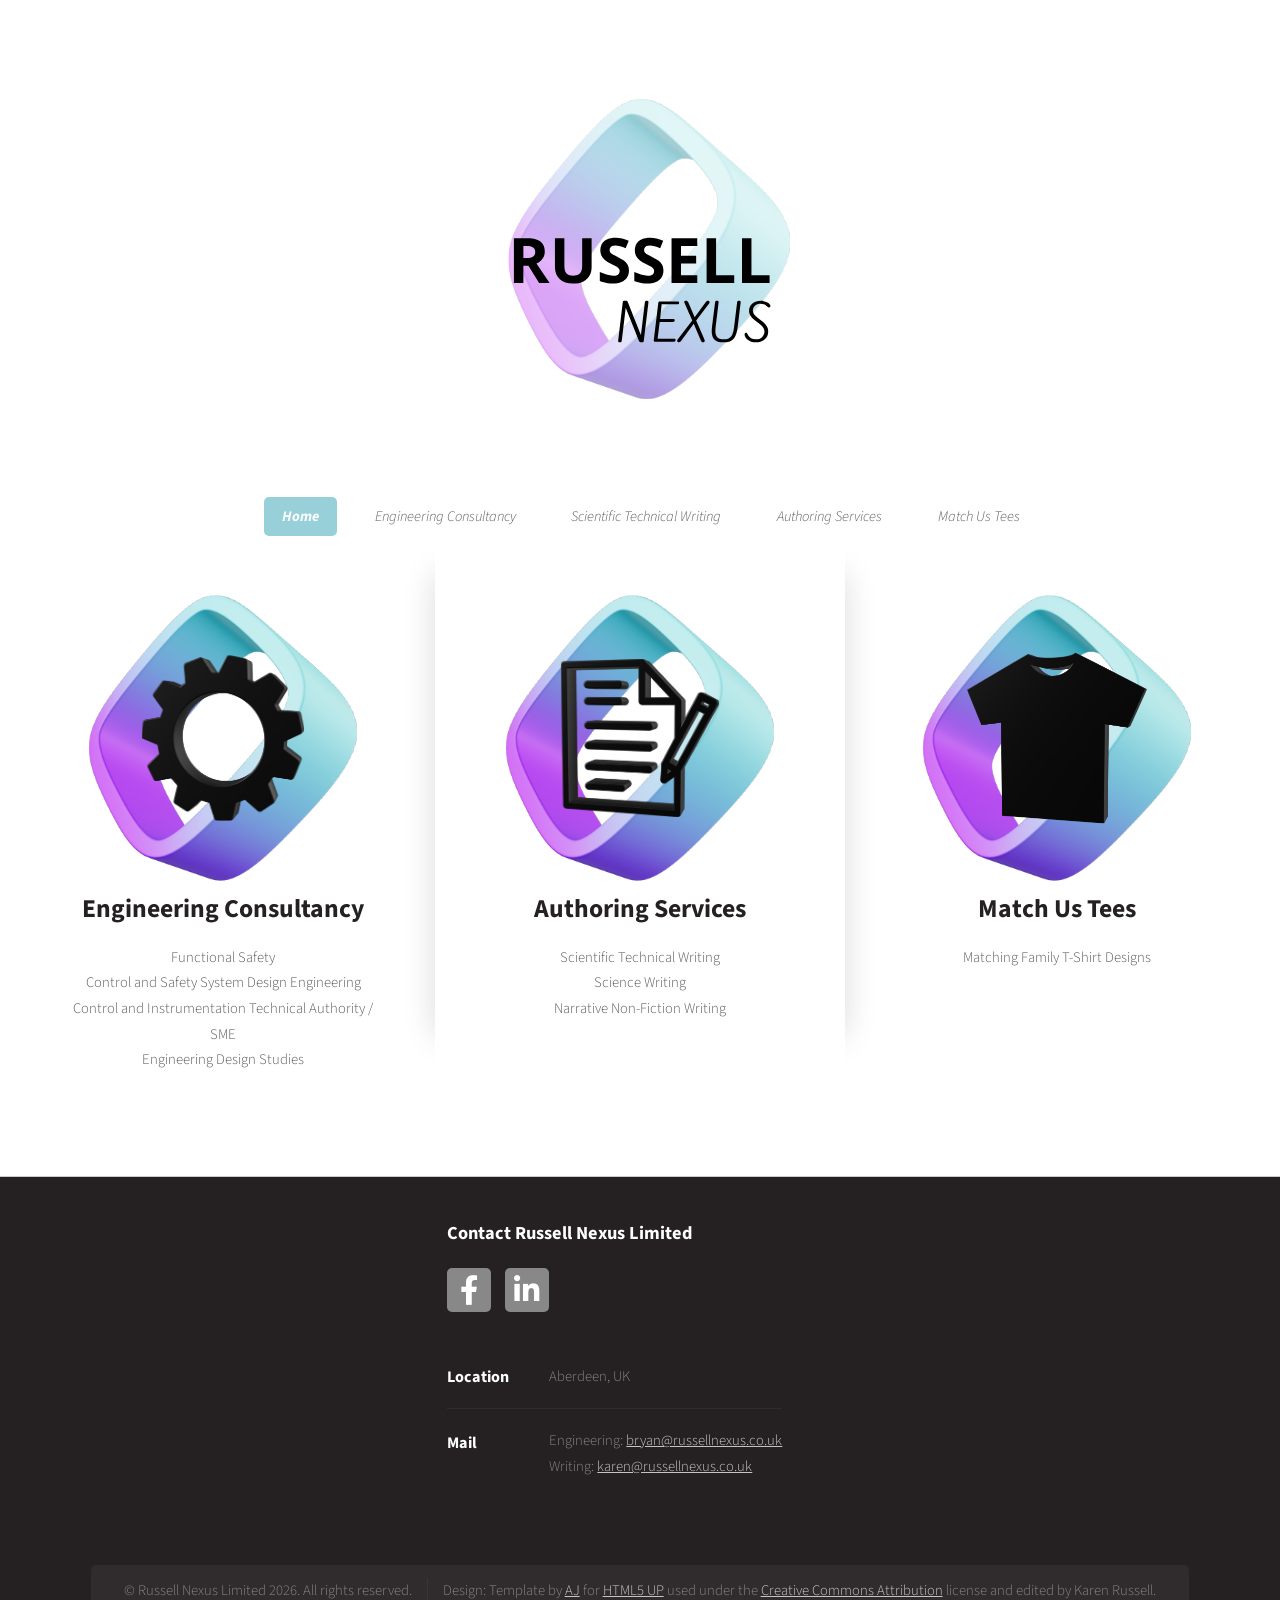
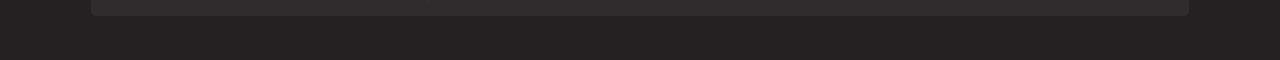
==== index.html @ fffdeadf "10:30am 27th Aug" ====
<!DOCTYPE HTML>
<!--
	Dopetrope by HTML5 UP
	html5up.net | @ajlkn
	Free for personal and commercial use under the CCA 3.0 license (html5up.net/license)
-->
<html>
	<head>
		<title>RUSSELL NEXUS</title>
		<link rel="icon" type="image/svg" href="/images/RussellNexusLogo-SVG.svg">
		<meta charset="utf-8" />
		<meta name="viewport" content="width=device-width, initial-scale=1, user-scalable=no" />
		<link rel="stylesheet" href="assets/css/main.css" />
	</head>
	<body class="homepage is-preload">
		<div id="page-wrapper">

			<!-- Header -->
				<section id="header">

					<!-- Logo -->
						
						<a href="index.html">
							<img src="images/RussellNexusLogo-SVG.svg" alt="Russell Nexus Limited Logo (a 3d square loop that is purple and pink on one edge and blends into green blue on the opposing edge. The company name is overlayed written in black)" width="400" height="400" style="max-width: 100%; height: auto;">
						</a>
					<!-- Nav -->
						<nav id="nav">
							<ul>
								<li class="current"><a href="index.html">Home</a></li>
								<!-- <li>
									<a href="#">Dropdown</a>
									<ul>
										<li><a href="#"></a></li>
										<li><a href="#"></a></li>
										<li><a href="#"></a></li>
										<li>
											<a href="#">Phasellus consequat</a>
											<ul>
												<li><a href="#">Magna phasellus</a></li>
												<li><a href="#">Etiam dolore nisl</a></li>
												<li><a href="#">Veroeros feugiat</a></li>
												<li><a href="#">Nisl sed aliquam</a></li>
												<li><a href="#">Dolore adipiscing</a></li>
											</ul>
										</li>
										<li><a href="#">Veroeros feugiat</a></li>
									</ul>
								</li> -->
								<li><a href="engineering.html">Engineering Consultancy</a></li>
								<li><a href="techwriting.html">Scientific Technical Writing</a></li>
								<li><a href="authoring.html">Authoring Services</a></li>
								<li><a href="matchustees.html">Match Us Tees</a></li>
							</ul>
						</nav>

					<!-- Banner 
						<section id="banner">
							<header>
								<h2>Howdy. This is Dopetrope.</h2>
								<p>A responsive template by HTML5 UP</p>
							</header>
						</section> -->

					<!-- Intro -->
						<section id="intro" class="container">
							<div class="row">
								<div class="col-4 col-12-medium">
									<section class="first">
										<a><img href="engineering.html" src="images/eng.svg" width="300" height="300" style="max-width: 100%; height: auto;"></a>
										<header>
											<h2>Engineering Consultancy</h2>
										</header>
										<p>Functional Safety<br>
											Control and Safety System Design Engineering<br>
											Control and Instrumentation Technical Authority / SME<br>
											Engineering Design Studies
										</p>
									</section>
								</div>
								<div class="col-4 col-12-medium">
									<section class="middle">
										<a><img href="authoring.html" src="images/auth.svg" width="300" height="300" style="max-width: 100%; height: auto;"></a>
										<header>
											<h2>Authoring Services</h2>
										</header>
										<p>Scientific Technical Writing<br>
											Science Writing<br>
											Narrative Non-Fiction Writing
										</p>
									</section>
								</div>
								<div class="col-4 col-12-medium">
									<section class="last">
										<a><img href="matchustees.html" src="images/tee.svg" width="300" height="300" style="max-width: 100%; height: auto;"></a>
										<header>
											<h2>Match Us Tees</h2>
										</header>
										<p>Matching Family T-Shirt Designs</p>
									</section>
								</div>
							</div>
						<!--	<footer>
								<ul class="actions">
									<li><a href="#" class="button large">Get Started</a></li>
									<li><a href="#" class="button alt large">Learn More</a></li>
								</ul>
							</footer>
						-->
						</section>

				</section>

			<!-- Main -->
			<!--	<section id="main">
					<div class="container">
						<div class="row">
							<div class="col-12">
							-->

								<!-- Portfolio -->
								<!--	<section>
										<header class="major">
											<h2>My Portfolio</h2>
										</header>
										<div class="row">
											<div class="col-4 col-6-medium col-12-small">
												<section class="box">
													<a href="#" class="image featured"><img src="images/pic02.jpg" alt="" /></a>
													<header>
														<h3>Ipsum feugiat et dolor</h3>
													</header>
													<p>Lorem ipsum dolor sit amet sit veroeros sed amet blandit consequat veroeros lorem blandit adipiscing et feugiat phasellus tempus dolore ipsum lorem dolore.</p>
													<footer>
														<ul class="actions">
															<li><a href="#" class="button alt">Find out more</a></li>
														</ul>
													</footer>
												</section>
											</div>
											<div class="col-4 col-6-medium col-12-small">
												<section class="box">
													<a href="#" class="image featured"><img src="images/pic03.jpg" alt="" /></a>
													<header>
														<h3>Sed etiam lorem nulla</h3>
													</header>
													<p>Lorem ipsum dolor sit amet sit veroeros sed amet blandit consequat veroeros lorem blandit adipiscing et feugiat phasellus tempus dolore ipsum lorem dolore.</p>
													<footer>
														<ul class="actions">
															<li><a href="#" class="button alt">Find out more</a></li>
														</ul>
													</footer>
												</section>
											</div>
											<div class="col-4 col-6-medium col-12-small">
												<section class="box">
													<a href="#" class="image featured"><img src="images/pic04.jpg" alt="" /></a>
													<header>
														<h3>Consequat et tempus</h3>
													</header>
													<p>Lorem ipsum dolor sit amet sit veroeros sed amet blandit consequat veroeros lorem blandit adipiscing et feugiat phasellus tempus dolore ipsum lorem dolore.</p>
													<footer>
														<ul class="actions">
															<li><a href="#" class="button alt">Find out more</a></li>
														</ul>
													</footer>
												</section>
											</div>
											<div class="col-4 col-6-medium col-12-small">
												<section class="box">
													<a href="#" class="image featured"><img src="images/pic05.jpg" alt="" /></a>
													<header>
														<h3>Blandit sed adipiscing</h3>
													</header>
													<p>Lorem ipsum dolor sit amet sit veroeros sed amet blandit consequat veroeros lorem blandit adipiscing et feugiat phasellus tempus dolore ipsum lorem dolore.</p>
													<footer>
														<ul class="actions">
															<li><a href="#" class="button alt">Find out more</a></li>
														</ul>
													</footer>
												</section>
											</div>
											<div class="col-4 col-6-medium col-12-small">
												<section class="box">
													<a href="#" class="image featured"><img src="images/pic06.jpg" alt="" /></a>
													<header>
														<h3>Etiam nisl consequat</h3>
													</header>
													<p>Lorem ipsum dolor sit amet sit veroeros sed amet blandit consequat veroeros lorem blandit adipiscing et feugiat phasellus tempus dolore ipsum lorem dolore.</p>
													<footer>
														<ul class="actions">
															<li><a href="#" class="button alt">Find out more</a></li>
														</ul>
													</footer>
												</section>
											</div>
											<div class="col-4 col-6-medium col-12-small">
												<section class="box">
													<a href="#" class="image featured"><img src="images/pic07.jpg" alt="" /></a>
													<header>
														<h3>Dolore nisl feugiat</h3>
													</header>
													<p>Lorem ipsum dolor sit amet sit veroeros sed amet blandit consequat veroeros lorem blandit adipiscing et feugiat phasellus tempus dolore ipsum lorem dolore.</p>
													<footer>
														<ul class="actions">
															<li><a href="#" class="button alt">Find out more</a></li>
														</ul>
													</footer>
												</section>
											</div>
										</div>
									</section>

							</div>
							<div class="col-12">
							-->

								<!-- Blog -->
								<!--	<section>
										<header class="major">
											<h2>The Blog</h2>
										</header>
										<div class="row">
											<div class="col-6 col-12-small">
												<section class="box">
													<a href="#" class="image featured"><img src="images/pic08.jpg" alt="" /></a>
													<header>
														<h3>Magna tempus consequat</h3>
														<p>Posted 45 minutes ago</p>
													</header>
													<p>Lorem ipsum dolor sit amet sit veroeros sed et blandit consequat sed veroeros lorem et blandit adipiscing feugiat phasellus tempus hendrerit, tortor vitae mattis tempor, sapien sem feugiat sapien, id suscipit magna felis nec elit. Class aptent taciti sociosqu ad litora torquent per conubia nostra, per inceptos lorem ipsum dolor sit amet.</p>
													<footer>
														<ul class="actions">
															<li><a href="#" class="button icon solid fa-file-alt">Continue Reading</a></li>
															<li><a href="#" class="button alt icon solid fa-comment">33 comments</a></li>
														</ul>
													</footer>
												</section>
											</div>
											<div class="col-6 col-12-small">
												<section class="box">
													<a href="#" class="image featured"><img src="images/pic09.jpg" alt="" /></a>
													<header>
														<h3>Aptent veroeros aliquam</h3>
														<p>Posted 45 minutes ago</p>
													</header>
													<p>Lorem ipsum dolor sit amet sit veroeros sed et blandit consequat sed veroeros lorem et blandit adipiscing feugiat phasellus tempus hendrerit, tortor vitae mattis tempor, sapien sem feugiat sapien, id suscipit magna felis nec elit. Class aptent taciti sociosqu ad litora torquent per conubia nostra, per inceptos lorem ipsum dolor sit amet.</p>
													<footer>
														<ul class="actions">
															<li><a href="#" class="button icon solid fa-file-alt">Continue Reading</a></li>
															<li><a href="#" class="button alt icon solid fa-comment">33 comments</a></li>
														</ul>
													</footer>
												</section>
											</div>
										</div>
									</section>

							</div>
						</div>
					</div>
				</section>
			-->
			<!-- Footer -->
				<section id="footer">
					<div class="container">
						<div class="row">

							<div class="col-4 col-12-medium">
								<section>
								<!--	<header>
										<h2>What's this all about?</h2>
									</header>
									<a href="#" class="image featured"><img src="images/pic10.jpg" alt="" /></a>
									<p>
										This is <strong>Dopetrope</strong> a free, fully responsive HTML5 site template by
										<a href="http://twitter.com/ajlkn">AJ</a> for <a href="http://html5up.net/">HTML5 UP</a> It's released for free under
										the <a href="http://html5up.net/license/">Creative Commons Attribution</a> license so feel free to use it for any personal or commercial project &ndash; just don't forget to credit us!
									</p>
									<footer>
										<ul class="actions">
											<li><a href="#" class="button">Find out more</a></li>
										</ul>
									</footer>
								</section>
							</div>
							<div class="col-4 col-6-medium col-12-small">
								<section>
									<header>
										<h2>Tempus consequat</h2>
									</header>
									<ul class="divided">
										<li><a href="#">Lorem ipsum dolor sit amet sit veroeros</a></li>
										<li><a href="#">Sed et blandit consequat sed tlorem blandit</a></li>
										<li><a href="#">Adipiscing feugiat phasellus sed tempus</a></li>
										<li><a href="#">Hendrerit tortor vitae mattis tempor sapien</a></li>
										<li><a href="#">Sem feugiat sapien id suscipit magna felis nec</a></li>
										<li><a href="#">Elit class aptent taciti sociosqu ad litora</a></li>
									</ul>
								</section>
							</div>
							<div class="col-4 col-6-medium col-12-small">
								<section>
									<header>
										<h2>Ipsum et phasellus</h2>
									</header>
									<ul class="divided">
										<li><a href="#">Lorem ipsum dolor sit amet sit veroeros</a></li>
										<li><a href="#">Sed et blandit consequat sed tlorem blandit</a></li>
										<li><a href="#">Adipiscing feugiat phasellus sed tempus</a></li>
										<li><a href="#">Hendrerit tortor vitae mattis tempor sapien</a></li>
										<li><a href="#">Sem feugiat sapien id suscipit magna felis nec</a></li>
										<li><a href="#">Elit class aptent taciti sociosqu ad litora</a></li>
									</ul>
								</section>
							-->
							</div>
							
								<section>
									<header>
										<h2>Contact Russell Nexus Limited</h2>
									</header>
									<ul class="social">
										<li><a class="icon brands fa-facebook-f" href="#"><span class="label">Facebook</span></a></li>
										<li><a class="icon brands fa-linkedin-in" href="#"><span class="label">LinkedIn</span></a></li>
									</ul>
									<ul class="contact">
										<li>
											<h3>Location</h3>
											<p>Aberdeen, UK
											</p>
										</li>
										<li>
											<h3>Mail</h3>
											<p>Engineering: <a href="mailto:bryan@russellnexus.co.uk?subject=Enquiry">bryan@russellnexus.co.uk</a></p>
											<p>Writing: <a href="mailto:karen@russellnexus.co.uk?subject=Enquiry">karen@russellnexus.co.uk</a></p>
										</li>
									<!--	<li>
											<h3>Phone</h3>
											<p></p>
										</li>
									-->
									</ul>
								</section>
							
							<div class="col-12">

								<!-- Copyright -->
									<div id="copyright">
										<ul class="links">
											<li>&copy; Russell Nexus Limited 2026. All rights reserved.</li><li>Design: Template by
												<a href="http://twitter.com/ajlkn">AJ</a> for <a href="http://html5up.net/">HTML5 UP</a> used under
												the <a href="http://html5up.net/license/">Creative Commons Attribution</a> license and edited by Karen Russell.</a></li>
										</ul>
									</div>

							</div>
						</div>
					</div>
				</section>

		</div>

		<!-- Scripts -->
			<script src="assets/js/jquery.min.js"></script>
			<script src="assets/js/jquery.dropotron.min.js"></script>
			<script src="assets/js/browser.min.js"></script>
			<script src="assets/js/breakpoints.min.js"></script>
			<script src="assets/js/util.js"></script>
			<script src="assets/js/main.js"></script>

	</body>
</html>
---- assets/css/main.css ----
@import url("fontawesome-all.min.css");
@import url("https://fonts.googleapis.com/css?family=Source+Sans+Pro:300,400,700,900,300italic");

/*
	Dopetrope by HTML5 UP
	html5up.net | @ajlkn
	Free for personal and commercial use under the CCA 3.0 license (html5up.net/license)
*/

html, body, div, span, applet, object,
iframe, h1, h2, h3, h4, h5, h6, p, blockquote,
pre, a, abbr, acronym, address, big, cite,
code, del, dfn, em, img, ins, kbd, q, s, samp,
small, strike, strong, sub, sup, tt, var, b,
u, i, center, dl, dt, dd, ol, ul, li, fieldset,
form, label, legend, table, caption, tbody,
tfoot, thead, tr, th, td, article, aside,
canvas, details, embed, figure, figcaption,
footer, header, hgroup, menu, nav, output, ruby,
section, summary, time, mark, audio, video {
	margin: 0;
	padding: 0;
	border: 0;
	font-size: 100%;
	font: inherit;
	vertical-align: baseline;}

article, aside, details, figcaption, figure,
footer, header, hgroup, menu, nav, section {
	display: block;}

body {
	line-height: 1;
}

ol, ul {
	list-style: none;
}

blockquote, q {
	quotes: none;
}

	blockquote:before, blockquote:after, q:before, q:after {
		content: '';
		content: none;
	}

table {
	border-collapse: collapse;
	border-spacing: 0;
}

body {
	-webkit-text-size-adjust: none;
}

mark {
	background-color: transparent;
	color: inherit;
}

input::-moz-focus-inner {
	border: 0;
	padding: 0;
}

input, select, textarea {
	-moz-appearance: none;
	-webkit-appearance: none;
	-ms-appearance: none;
	appearance: none;
}

/* Basic */

	html {
		box-sizing: border-box;
	}

	*, *:before, *:after {
		box-sizing: inherit;
	}

	body {
		background: #252122;
		background-image: url("images/bg02.png");
	}

		body.is-preload *, body.is-preload *:before, body.is-preload *:after {
			-moz-animation: none !important;
			-webkit-animation: none !important;
			-ms-animation: none !important;
			animation: none !important;
			-moz-transition: none !important;
			-webkit-transition: none !important;
			-ms-transition: none !important;
			transition: none !important;
		}

	body, input, textarea, select {
		font-family: 'Source Sans Pro';
		font-weight: 300;
		color: #5d5d5d;
		font-size: 14pt;
		line-height: 1.75em;
	}

	strong, b {
		color: #252122;
		font-weight: 400;
	}

	i, em {
		font-style: italic;
	}

	sub {
		position: relative;
		top: 0.5em;
		font-size: 0.8em;
	}

	sup {
		position: relative;
		top: -0.5em;
		font-size: 0.8em;
	}

	blockquote {
		border-left: solid 0.75em #dddddd;
		padding: 1em 0 1em 1.5em;
		font-style: italic;
	}

	h1, h2, h3, h4, h5, h6 {
		color: #252122;
		font-weight: 700;
	}

	h1 a, h2 a, h3 a, h4 a, h5 a, h6 a {
		color: inherit;
		text-decoration: none;
	}

	h2 {
		font-size: 1.5em;
	}

	h3 {
		font-size: 1.35em;
	}

	a {
		color: #d52349;
		text-decoration: underline;
	}

		a:hover {
			text-decoration: none;
		}

	br.clear {
		clear: both;
	}

	hr {
		border: 0;
		border-top: solid 1px #dddddd;
		height: 1px;
		margin: 2em 0 2em 0;
	}

	p, ul, ol, dl, table {
		margin-bottom: 2em;
	}

/* Container */

	.container {
		margin: 0 auto;
		max-width: 100%;
		width: 70em;
	}

		@media screen and (max-width: 1680px) {

			.container {
				width: 70em;
			}

		}

		@media screen and (max-width: 1280px) {

			.container {
				width: calc(100% - 60px);
			}

		}

		@media screen and (max-width: 980px) {

			.container {
				width: calc(100% - 80px);
			}

		}

		@media screen and (max-width: 736px) {

			.container {
				width: calc(100% - 40px);
			}

		}

/* Row */

	.row {
		display: flex;
		flex-wrap: wrap;
		box-sizing: border-box;
		align-items: stretch;
	}

		.row > * {
			box-sizing: border-box;
		}

		.row.gtr-uniform > * > :last-child {
			margin-bottom: 0;
		}

		.row.aln-left {
			justify-content: flex-start;
		}

		.row.aln-center {
			justify-content: center;
		}

		.row.aln-right {
			justify-content: flex-end;
		}

		.row.aln-top {
			align-items: flex-start;
		}

		.row.aln-middle {
			align-items: center;
		}

		.row.aln-bottom {
			align-items: flex-end;
		}

		.row > .imp {
			order: -1;
		}

		.row > .col-1 {
			width: 8.33333%;
		}

		.row > .off-1 {
			margin-left: 8.33333%;
		}

		.row > .col-2 {
			width: 16.66667%;
		}

		.row > .off-2 {
			margin-left: 16.66667%;
		}

		.row > .col-3 {
			width: 25%;
		}

		.row > .off-3 {
			margin-left: 25%;
		}

		.row > .col-4 {
			width: 33.33333%;
		}

		.row > .off-4 {
			margin-left: 33.33333%;
		}

		.row > .col-5 {
			width: 41.66667%;
		}

		.row > .off-5 {
			margin-left: 41.66667%;
		}

		.row > .col-6 {
			width: 50%;
		}

		.row > .off-6 {
			margin-left: 50%;
		}

		.row > .col-7 {
			width: 58.33333%;
		}

		.row > .off-7 {
			margin-left: 58.33333%;
		}

		.row > .col-8 {
			width: 66.66667%;
		}

		.row > .off-8 {
			margin-left: 66.66667%;
		}

		.row > .col-9 {
			width: 75%;
		}

		.row > .off-9 {
			margin-left: 75%;
		}

		.row > .col-10 {
			width: 83.33333%;
		}

		.row > .off-10 {
			margin-left: 83.33333%;
		}

		.row > .col-11 {
			width: 91.66667%;
		}

		.row > .off-11 {
			margin-left: 91.66667%;
		}

		.row > .col-12 {
			width: 100%;
		}

		.row > .off-12 {
			margin-left: 100%;
		}

		.row.gtr-0 {
			margin-top: 0px;
			margin-left: 0px;
		}

			.row.gtr-0 > * {
				padding: 0px 0 0 0px;
			}

			.row.gtr-0.gtr-uniform {
				margin-top: 0px;
			}

				.row.gtr-0.gtr-uniform > * {
					padding-top: 0px;
				}

		.row.gtr-25 {
			margin-top: -12.5px;
			margin-left: -12.5px;
		}

			.row.gtr-25 > * {
				padding: 12.5px 0 0 12.5px;
			}

			.row.gtr-25.gtr-uniform {
				margin-top: -12.5px;
			}

				.row.gtr-25.gtr-uniform > * {
					padding-top: 12.5px;
				}

		.row.gtr-50 {
			margin-top: -25px;
			margin-left: -25px;
		}

			.row.gtr-50 > * {
				padding: 25px 0 0 25px;
			}

			.row.gtr-50.gtr-uniform {
				margin-top: -25px;
			}

				.row.gtr-50.gtr-uniform > * {
					padding-top: 25px;
				}

		.row {
			margin-top: -50px;
			margin-left: -50px;
		}

			.row > * {
				padding: 50px 0 0 50px;
			}

			.row.gtr-uniform {
				margin-top: -50px;
			}

				.row.gtr-uniform > * {
					padding-top: 50px;
				}

		.row.gtr-150 {
			margin-top: -75px;
			margin-left: -75px;
		}

			.row.gtr-150 > * {
				padding: 75px 0 0 75px;
			}

			.row.gtr-150.gtr-uniform {
				margin-top: -75px;
			}

				.row.gtr-150.gtr-uniform > * {
					padding-top: 75px;
				}

		.row.gtr-200 {
			margin-top: -100px;
			margin-left: -100px;
		}

			.row.gtr-200 > * {
				padding: 100px 0 0 100px;
			}

			.row.gtr-200.gtr-uniform {
				margin-top: -100px;
			}

				.row.gtr-200.gtr-uniform > * {
					padding-top: 100px;
				}

		@media screen and (max-width: 1680px) {

			.row {
				display: flex;
				flex-wrap: wrap;
				box-sizing: border-box;
				align-items: stretch;
			}

				.row > * {
					box-sizing: border-box;
				}

				.row.gtr-uniform > * > :last-child {
					margin-bottom: 0;
				}

				.row.aln-left {
					justify-content: flex-start;
				}

				.row.aln-center {
					justify-content: center;
				}

				.row.aln-right {
					justify-content: flex-end;
				}

				.row.aln-top {
					align-items: flex-start;
				}

				.row.aln-middle {
					align-items: center;
				}

				.row.aln-bottom {
					align-items: flex-end;
				}

				.row > .imp-xlarge {
					order: -1;
				}

				.row > .col-1-xlarge {
					width: 8.33333%;
				}

				.row > .off-1-xlarge {
					margin-left: 8.33333%;
				}

				.row > .col-2-xlarge {
					width: 16.66667%;
				}

				.row > .off-2-xlarge {
					margin-left: 16.66667%;
				}

				.row > .col-3-xlarge {
					width: 25%;
				}

				.row > .off-3-xlarge {
					margin-left: 25%;
				}

				.row > .col-4-xlarge {
					width: 33.33333%;
				}

				.row > .off-4-xlarge {
					margin-left: 33.33333%;
				}

				.row > .col-5-xlarge {
					width: 41.66667%;
				}

				.row > .off-5-xlarge {
					margin-left: 41.66667%;
				}

				.row > .col-6-xlarge {
					width: 50%;
				}

				.row > .off-6-xlarge {
					margin-left: 50%;
				}

				.row > .col-7-xlarge {
					width: 58.33333%;
				}

				.row > .off-7-xlarge {
					margin-left: 58.33333%;
				}

				.row > .col-8-xlarge {
					width: 66.66667%;
				}

				.row > .off-8-xlarge {
					margin-left: 66.66667%;
				}

				.row > .col-9-xlarge {
					width: 75%;
				}

				.row > .off-9-xlarge {
					margin-left: 75%;
				}

				.row > .col-10-xlarge {
					width: 83.33333%;
				}

				.row > .off-10-xlarge {
					margin-left: 83.33333%;
				}

				.row > .col-11-xlarge {
					width: 91.66667%;
				}

				.row > .off-11-xlarge {
					margin-left: 91.66667%;
				}

				.row > .col-12-xlarge {
					width: 100%;
				}

				.row > .off-12-xlarge {
					margin-left: 100%;
				}

				.row.gtr-0 {
					margin-top: 0px;
					margin-left: 0px;
				}

					.row.gtr-0 > * {
						padding: 0px 0 0 0px;
					}

					.row.gtr-0.gtr-uniform {
						margin-top: 0px;
					}

						.row.gtr-0.gtr-uniform > * {
							padding-top: 0px;
						}

				.row.gtr-25 {
					margin-top: -12.5px;
					margin-left: -12.5px;
				}

					.row.gtr-25 > * {
						padding: 12.5px 0 0 12.5px;
					}

					.row.gtr-25.gtr-uniform {
						margin-top: -12.5px;
					}

						.row.gtr-25.gtr-uniform > * {
							padding-top: 12.5px;
						}

				.row.gtr-50 {
					margin-top: -25px;
					margin-left: -25px;
				}

					.row.gtr-50 > * {
						padding: 25px 0 0 25px;
					}

					.row.gtr-50.gtr-uniform {
						margin-top: -25px;
					}

						.row.gtr-50.gtr-uniform > * {
							padding-top: 25px;
						}

				.row {
					margin-top: -50px;
					margin-left: -50px;
				}

					.row > * {
						padding: 50px 0 0 50px;
					}

					.row.gtr-uniform {
						margin-top: -50px;
					}

						.row.gtr-uniform > * {
							padding-top: 50px;
						}

				.row.gtr-150 {
					margin-top: -75px;
					margin-left: -75px;
				}

					.row.gtr-150 > * {
						padding: 75px 0 0 75px;
					}

					.row.gtr-150.gtr-uniform {
						margin-top: -75px;
					}

						.row.gtr-150.gtr-uniform > * {
							padding-top: 75px;
						}

				.row.gtr-200 {
					margin-top: -100px;
					margin-left: -100px;
				}

					.row.gtr-200 > * {
						padding: 100px 0 0 100px;
					}

					.row.gtr-200.gtr-uniform {
						margin-top: -100px;
					}

						.row.gtr-200.gtr-uniform > * {
							padding-top: 100px;
						}

		}

		@media screen and (max-width: 1280px) {

			.row {
				display: flex;
				flex-wrap: wrap;
				box-sizing: border-box;
				align-items: stretch;
			}

				.row > * {
					box-sizing: border-box;
				}

				.row.gtr-uniform > * > :last-child {
					margin-bottom: 0;
				}

				.row.aln-left {
					justify-content: flex-start;
				}

				.row.aln-center {
					justify-content: center;
				}

				.row.aln-right {
					justify-content: flex-end;
				}

				.row.aln-top {
					align-items: flex-start;
				}

				.row.aln-middle {
					align-items: center;
				}

				.row.aln-bottom {
					align-items: flex-end;
				}

				.row > .imp-large {
					order: -1;
				}

				.row > .col-1-large {
					width: 8.33333%;
				}

				.row > .off-1-large {
					margin-left: 8.33333%;
				}

				.row > .col-2-large {
					width: 16.66667%;
				}

				.row > .off-2-large {
					margin-left: 16.66667%;
				}

				.row > .col-3-large {
					width: 25%;
				}

				.row > .off-3-large {
					margin-left: 25%;
				}

				.row > .col-4-large {
					width: 33.33333%;
				}

				.row > .off-4-large {
					margin-left: 33.33333%;
				}

				.row > .col-5-large {
					width: 41.66667%;
				}

				.row > .off-5-large {
					margin-left: 41.66667%;
				}

				.row > .col-6-large {
					width: 50%;
				}

				.row > .off-6-large {
					margin-left: 50%;
				}

				.row > .col-7-large {
					width: 58.33333%;
				}

				.row > .off-7-large {
					margin-left: 58.33333%;
				}

				.row > .col-8-large {
					width: 66.66667%;
				}

				.row > .off-8-large {
					margin-left: 66.66667%;
				}

				.row > .col-9-large {
					width: 75%;
				}

				.row > .off-9-large {
					margin-left: 75%;
				}

				.row > .col-10-large {
					width: 83.33333%;
				}

				.row > .off-10-large {
					margin-left: 83.33333%;
				}

				.row > .col-11-large {
					width: 91.66667%;
				}

				.row > .off-11-large {
					margin-left: 91.66667%;
				}

				.row > .col-12-large {
					width: 100%;
				}

				.row > .off-12-large {
					margin-left: 100%;
				}

				.row.gtr-0 {
					margin-top: 0px;
					margin-left: 0px;
				}

					.row.gtr-0 > * {
						padding: 0px 0 0 0px;
					}

					.row.gtr-0.gtr-uniform {
						margin-top: 0px;
					}

						.row.gtr-0.gtr-uniform > * {
							padding-top: 0px;
						}

				.row.gtr-25 {
					margin-top: -7.5px;
					margin-left: -7.5px;
				}

					.row.gtr-25 > * {
						padding: 7.5px 0 0 7.5px;
					}

					.row.gtr-25.gtr-uniform {
						margin-top: -7.5px;
					}

						.row.gtr-25.gtr-uniform > * {
							padding-top: 7.5px;
						}

				.row.gtr-50 {
					margin-top: -15px;
					margin-left: -15px;
				}

					.row.gtr-50 > * {
						padding: 15px 0 0 15px;
					}

					.row.gtr-50.gtr-uniform {
						margin-top: -15px;
					}

						.row.gtr-50.gtr-uniform > * {
							padding-top: 15px;
						}

				.row {
					margin-top: -30px;
					margin-left: -30px;
				}

					.row > * {
						padding: 30px 0 0 30px;
					}

					.row.gtr-uniform {
						margin-top: -30px;
					}

						.row.gtr-uniform > * {
							padding-top: 30px;
						}

				.row.gtr-150 {
					margin-top: -45px;
					margin-left: -45px;
				}

					.row.gtr-150 > * {
						padding: 45px 0 0 45px;
					}

					.row.gtr-150.gtr-uniform {
						margin-top: -45px;
					}

						.row.gtr-150.gtr-uniform > * {
							padding-top: 45px;
						}

				.row.gtr-200 {
					margin-top: -60px;
					margin-left: -60px;
				}

					.row.gtr-200 > * {
						padding: 60px 0 0 60px;
					}

					.row.gtr-200.gtr-uniform {
						margin-top: -60px;
					}

						.row.gtr-200.gtr-uniform > * {
							padding-top: 60px;
						}

		}

		@media screen and (max-width: 980px) {

			.row {
				display: flex;
				flex-wrap: wrap;
				box-sizing: border-box;
				align-items: stretch;
			}

				.row > * {
					box-sizing: border-box;
				}

				.row.gtr-uniform > * > :last-child {
					margin-bottom: 0;
				}

				.row.aln-left {
					justify-content: flex-start;
				}

				.row.aln-center {
					justify-content: center;
				}

				.row.aln-right {
					justify-content: flex-end;
				}

				.row.aln-top {
					align-items: flex-start;
				}

				.row.aln-middle {
					align-items: center;
				}

				.row.aln-bottom {
					align-items: flex-end;
				}

				.row > .imp-medium {
					order: -1;
				}

				.row > .col-1-medium {
					width: 8.33333%;
				}

				.row > .off-1-medium {
					margin-left: 8.33333%;
				}

				.row > .col-2-medium {
					width: 16.66667%;
				}

				.row > .off-2-medium {
					margin-left: 16.66667%;
				}

				.row > .col-3-medium {
					width: 25%;
				}

				.row > .off-3-medium {
					margin-left: 25%;
				}

				.row > .col-4-medium {
					width: 33.33333%;
				}

				.row > .off-4-medium {
					margin-left: 33.33333%;
				}

				.row > .col-5-medium {
					width: 41.66667%;
				}

				.row > .off-5-medium {
					margin-left: 41.66667%;
				}

				.row > .col-6-medium {
					width: 50%;
				}

				.row > .off-6-medium {
					margin-left: 50%;
				}

				.row > .col-7-medium {
					width: 58.33333%;
				}

				.row > .off-7-medium {
					margin-left: 58.33333%;
				}

				.row > .col-8-medium {
					width: 66.66667%;
				}

				.row > .off-8-medium {
					margin-left: 66.66667%;
				}

				.row > .col-9-medium {
					width: 75%;
				}

				.row > .off-9-medium {
					margin-left: 75%;
				}

				.row > .col-10-medium {
					width: 83.33333%;
				}

				.row > .off-10-medium {
					margin-left: 83.33333%;
				}

				.row > .col-11-medium {
					width: 91.66667%;
				}

				.row > .off-11-medium {
					margin-left: 91.66667%;
				}

				.row > .col-12-medium {
					width: 100%;
				}

				.row > .off-12-medium {
					margin-left: 100%;
				}

				.row.gtr-0 {
					margin-top: 0px;
					margin-left: 0px;
				}

					.row.gtr-0 > * {
						padding: 0px 0 0 0px;
					}

					.row.gtr-0.gtr-uniform {
						margin-top: 0px;
					}

						.row.gtr-0.gtr-uniform > * {
							padding-top: 0px;
						}

				.row.gtr-25 {
					margin-top: -10px;
					margin-left: -10px;
				}

					.row.gtr-25 > * {
						padding: 10px 0 0 10px;
					}

					.row.gtr-25.gtr-uniform {
						margin-top: -10px;
					}

						.row.gtr-25.gtr-uniform > * {
							padding-top: 10px;
						}

				.row.gtr-50 {
					margin-top: -20px;
					margin-left: -20px;
				}

					.row.gtr-50 > * {
						padding: 20px 0 0 20px;
					}

					.row.gtr-50.gtr-uniform {
						margin-top: -20px;
					}

						.row.gtr-50.gtr-uniform > * {
							padding-top: 20px;
						}

				.row {
					margin-top: -40px;
					margin-left: -40px;
				}

					.row > * {
						padding: 40px 0 0 40px;
					}

					.row.gtr-uniform {
						margin-top: -40px;
					}

						.row.gtr-uniform > * {
							padding-top: 40px;
						}

				.row.gtr-150 {
					margin-top: -60px;
					margin-left: -60px;
				}

					.row.gtr-150 > * {
						padding: 60px 0 0 60px;
					}

					.row.gtr-150.gtr-uniform {
						margin-top: -60px;
					}

						.row.gtr-150.gtr-uniform > * {
							padding-top: 60px;
						}

				.row.gtr-200 {
					margin-top: -80px;
					margin-left: -80px;
				}

					.row.gtr-200 > * {
						padding: 80px 0 0 80px;
					}

					.row.gtr-200.gtr-uniform {
						margin-top: -80px;
					}

						.row.gtr-200.gtr-uniform > * {
							padding-top: 80px;
						}

		}

		@media screen and (max-width: 736px) {

			.row {
				display: flex;
				flex-wrap: wrap;
				box-sizing: border-box;
				align-items: stretch;
			}

				.row > * {
					box-sizing: border-box;
				}

				.row.gtr-uniform > * > :last-child {
					margin-bottom: 0;
				}

				.row.aln-left {
					justify-content: flex-start;
				}

				.row.aln-center {
					justify-content: center;
				}

				.row.aln-right {
					justify-content: flex-end;
				}

				.row.aln-top {
					align-items: flex-start;
				}

				.row.aln-middle {
					align-items: center;
				}

				.row.aln-bottom {
					align-items: flex-end;
				}

				.row > .imp-small {
					order: -1;
				}

				.row > .col-1-small {
					width: 8.33333%;
				}

				.row > .off-1-small {
					margin-left: 8.33333%;
				}

				.row > .col-2-small {
					width: 16.66667%;
				}

				.row > .off-2-small {
					margin-left: 16.66667%;
				}

				.row > .col-3-small {
					width: 25%;
				}

				.row > .off-3-small {
					margin-left: 25%;
				}

				.row > .col-4-small {
					width: 33.33333%;
				}

				.row > .off-4-small {
					margin-left: 33.33333%;
				}

				.row > .col-5-small {
					width: 41.66667%;
				}

				.row > .off-5-small {
					margin-left: 41.66667%;
				}

				.row > .col-6-small {
					width: 50%;
				}

				.row > .off-6-small {
					margin-left: 50%;
				}

				.row > .col-7-small {
					width: 58.33333%;
				}

				.row > .off-7-small {
					margin-left: 58.33333%;
				}

				.row > .col-8-small {
					width: 66.66667%;
				}

				.row > .off-8-small {
					margin-left: 66.66667%;
				}

				.row > .col-9-small {
					width: 75%;
				}

				.row > .off-9-small {
					margin-left: 75%;
				}

				.row > .col-10-small {
					width: 83.33333%;
				}

				.row > .off-10-small {
					margin-left: 83.33333%;
				}

				.row > .col-11-small {
					width: 91.66667%;
				}

				.row > .off-11-small {
					margin-left: 91.66667%;
				}

				.row > .col-12-small {
					width: 100%;
				}

				.row > .off-12-small {
					margin-left: 100%;
				}

				.row.gtr-0 {
					margin-top: 0px;
					margin-left: 0px;
				}

					.row.gtr-0 > * {
						padding: 0px 0 0 0px;
					}

					.row.gtr-0.gtr-uniform {
						margin-top: 0px;
					}

						.row.gtr-0.gtr-uniform > * {
							padding-top: 0px;
						}

				.row.gtr-25 {
					margin-top: -5px;
					margin-left: -5px;
				}

					.row.gtr-25 > * {
						padding: 5px 0 0 5px;
					}

					.row.gtr-25.gtr-uniform {
						margin-top: -5px;
					}

						.row.gtr-25.gtr-uniform > * {
							padding-top: 5px;
						}

				.row.gtr-50 {
					margin-top: -10px;
					margin-left: -10px;
				}

					.row.gtr-50 > * {
						padding: 10px 0 0 10px;
					}

					.row.gtr-50.gtr-uniform {
						margin-top: -10px;
					}

						.row.gtr-50.gtr-uniform > * {
							padding-top: 10px;
						}

				.row {
					margin-top: -20px;
					margin-left: -20px;
				}

					.row > * {
						padding: 20px 0 0 20px;
					}

					.row.gtr-uniform {
						margin-top: -20px;
					}

						.row.gtr-uniform > * {
							padding-top: 20px;
						}

				.row.gtr-150 {
					margin-top: -30px;
					margin-left: -30px;
				}

					.row.gtr-150 > * {
						padding: 30px 0 0 30px;
					}

					.row.gtr-150.gtr-uniform {
						margin-top: -30px;
					}

						.row.gtr-150.gtr-uniform > * {
							padding-top: 30px;
						}

				.row.gtr-200 {
					margin-top: -40px;
					margin-left: -40px;
				}

					.row.gtr-200 > * {
						padding: 40px 0 0 40px;
					}

					.row.gtr-200.gtr-uniform {
						margin-top: -40px;
					}

						.row.gtr-200.gtr-uniform > * {
							padding-top: 40px;
						}

		}

/* Form */

	form label {
		display: block;
		color: #252122;
		font-weight: 400;
		margin: 0 0 0.5em 0;
	}

	form input[type=text],
	form input[type=email],
	form input[type=password],
	form select,
	form textarea {
		-webkit-appearance: none;
		display: block;
		border: 0;
		padding: 0.75em 1em;
		font-size: 1em;
		border-radius: 5px;
		border: solid 1px #dddddd;
		background: #fff;
		width: 100%;
	}

		form input[type=text]:focus,
		form input[type=email]:focus,
		form input[type=password]:focus,
		form select:focus,
		form textarea:focus {
			box-shadow: inset 0px 0px 1px 1px #43bff0;
		}

	form textarea {
		height: 15em;
	}

	form ::-webkit-input-placeholder {
		color: #555 !important;
	}

	form :-moz-placeholder {
		color: #555 !important;
	}

	form ::-moz-placeholder {
		color: #555 !important;
	}

	form :-ms-input-placeholder {
		color: #555 !important;
	}

	form ::-moz-focus-inner {
		border: 0;
	}

/* Tables */

	table {
		width: 100%;
	}

		table tr {
			border-top: solid 1px #dddddd;
		}

			table tr:first-child {
				border-top: 0;
			}

		table td {
			padding: 0.5em 1em 0.5em 1em;
		}

		table th {
			text-align: left;
			padding: 0.5em 1em 0.5em 1em;
			font-weight: 700;
			margin: 0 0 1em 0;
		}

		table thead {
			border-bottom: solid 2px #dddddd;
		}

/* Section/Article */

	section, article {
		margin-bottom: 2.5em;
	}

		section > :last-child, section:last-child, article > :last-child, article:last-child {
			margin-bottom: 0;
		}

	header {
		margin: 0 0 1.5em 0;
	}

		header > p {
			display: block;
			font-style: italic;
			margin: 0.5em 0 0 0;
			padding-bottom: 0.5em;
		}

		header.major {
			position: relative;
			text-align: center;
			border-top: solid 1px #ccc;
			top: 1em;
			margin: 0 0 3em 0;
		}

			header.major h2 {
				background: #fff;
				position: relative;
				top: -0.65em;
				display: inline;
				margin: 0;
				padding: 0 1em 0 1em;
			}

	footer {
		margin: 2.25em 0 0 0;
	}

/* Box */

	.box {
		background: #ffffff;
		border-bottom: solid 1px #ccc;
		padding: 2.75em 1.75em 2.75em 1.75em;
	}

		.box .image.featured {
			position: relative;
			width: auto;
			left: 1.75em;
			top: 1.75em;
			margin: -4.5em 0 4.25em -3.5em;
		}

		.box.post header {
			padding-top: 1em;
			margin: 0 0 2em 0;
		}

		.box.post h2 {
			font-size: 2.5em;
			letter-spacing: -0.015em;
		}

		.box.post header > p {
			margin-top: 1.25em;
			font-size: 1.25em;
		}

		.box footer ul.actions {
			margin-bottom: 0;
		}

/* Button */

	input[type="button"],
	input[type="submit"],
	input[type="reset"],
	button,
	.button {
		-webkit-appearance: none;
		display: inline-block;
		text-decoration: none;
		cursor: pointer;
		border: 0;
		border-radius: 5px;
		background: #d52349;
		color: #fff !important;
		font-weight: 700;
		outline: 0;
		font-size: 1.1em;
		padding: 0.65em 1.5em 0.65em 1.5em;
		text-align: center;
		-moz-transition: background-color .25s ease-in-out;
		-webkit-transition: background-color .25s ease-in-out;
		-ms-transition: background-color .25s ease-in-out;
		transition: background-color .25s ease-in-out;
	}

		input[type="button"]:hover,
		input[type="submit"]:hover,
		input[type="reset"]:hover,
		button:hover,
		.button:hover {
			background: #e53359;
		}

		input[type="button"]:active,
		input[type="submit"]:active,
		input[type="reset"]:active,
		button:active,
		.button:active {
			background: #c51349;
		}

		input[type="button"].alt,
		input[type="submit"].alt,
		input[type="reset"].alt,
		button.alt,
		.button.alt {
			background: #252122;
		}

			input[type="button"].alt:hover,
			input[type="submit"].alt:hover,
			input[type="reset"].alt:hover,
			button.alt:hover,
			.button.alt:hover {
				background: #353132;
			}

			input[type="button"].alt:active,
			input[type="submit"].alt:active,
			input[type="reset"].alt:active,
			button.alt:active,
			.button.alt:active {
				background: #151112;
			}

		input[type="button"].icon:before,
		input[type="submit"].icon:before,
		input[type="reset"].icon:before,
		button.icon:before,
		.button.icon:before {
			opacity: 0.35;
			position: relative;
			top: 0.05em;
			margin-right: 0.75em;
		}

		input[type="button"].large,
		input[type="submit"].large,
		input[type="reset"].large,
		button.large,
		.button.large {
			font-size: 1.5em;
			padding: 0.75em 1.5em 0.75em 1.5em;
		}

/* Image */

	.image {
		display: inline-block;
		outline: 0;
	}

		.image img {
			display: block;
			width: 100%;
		}

		.image.centered {
			display: block;
			margin: 0 0 2em 0;
		}

			.image.centered img {
				margin: 0 auto;
				width: auto;
			}

		.image.featured {
			display: block;
			width: 100%;
			margin: 0 0 2em 0;
		}

		.image.left {
			float: left;
			margin: 0 2em 2em 0;
		}

/* List */

	ul {
		list-style: disc;
		padding-left: 1em;
	}

		ul li {
			padding-left: 0.5em;
		}

	ol {
		list-style: decimal;
		padding-left: 1.25em;
	}

		ol li {
			padding-left: 0.25em;
		}

/* Actions */

	ul.actions {
		list-style: none;
		padding-left: 0;
	}

		ul.actions li {
			display: inline-block;
			margin-left: 1em;
			padding-left: 0;
		}

			ul.actions li:first-child {
				margin-left: 0;
			}

/* Links */

	ul.links {
		list-style: none;
		padding-left: 0;
	}

		ul.links li {
			display: inline-block;
			border-left: solid 1px rgba(255, 255, 255, 0.05);
			padding: 0 0 0 1em;
			margin: 0 0 0 1em;
		}

			ul.links li:first-child {
				border-left: 0;
				padding-left: 0;
				margin-left: 0;
			}

/* Contact */

	ul.contact {
		list-style: none;
		padding-left: 0;
	}

		ul.contact li {
			position: relative;
			border-top: solid 1px #ddd;
			padding: 1.3em 0 1.3em 7em;
		}

			ul.contact li h3 {
				position: absolute;
				left: 0;
				top: 1.3em;
				font-size: 1.1em;
			}

			ul.contact li p {
				margin: 0;
			}

			ul.contact li:first-child {
				padding-top: 0;
				border-top: 0;
			}

				ul.contact li:first-child h3 {
					top: 0;
				}

/* Dates */

	ul.dates {
		list-style: none;
		padding-left: 0;
	}

		ul.dates li {
			position: relative;
			border-top: solid 1px #ddd;
			padding: 1.3em 0 1.3em 6.75em;
		}

		ul.dates .date {
			display: block;
			position: absolute;
			left: 0;
			top: 1.3em;
			background-color: #d52349;
			height: 3.5em;
			text-align: center;
			color: #fff;
			line-height: 1em;
			border-top-left-radius: 5px;
			border-bottom-left-radius: 5px;
			padding: 0.5em 0.75em 0 1em;
		}

			ul.dates .date:after {
				content: '';
				position: absolute;
				bottom: 0;
				right: -1.2em;
				border-left: solid 1.25em #d52349;
				border-top: solid 1.8em transparent;
				border-bottom: solid 1.8em transparent;
			}

			ul.dates .date strong {
				display: block;
				font-size: 1.75em;
				padding-top: 0.15em;
			}

		ul.dates h3 {
			font-size: 1.1em;
		}

		ul.dates p {
			margin: 0;
		}

		ul.dates li:first-child {
			border-top: 0;
			padding-top: 0;
		}

			ul.dates li:first-child .date {
				top: 0;
			}

/* Divided */

	ul.divided {
		list-style: none;
		padding-left: 0;
	}

		ul.divided li {
			border-top: solid 1px #ddd;
			padding: 1em 0 1em 0;
		}

			ul.divided li:first-child {
				border-top: 0;
				padding-top: 0;
			}

/* Social */

	ul.social {
		list-style: none;
		padding-left: 0;
		overflow: hidden;
		cursor: default;
		margin: 0 0 3.25em 0;
	}

		ul.social li {
			display: inline-block;
			padding-left: 0;
			margin-left: 0.75em;
		}

			ul.social li:first-child {
				margin-left: 0;
			}

			ul.social li a {
				display: inline-block;
				width: 3em;
				height: 3em;
				text-align: center;
				border-radius: 5px;
				background: #888;
				-moz-transition: background-color .25s ease-in-out;
				-webkit-transition: background-color .25s ease-in-out;
				-ms-transition: background-color .25s ease-in-out;
				transition: background-color .25s ease-in-out;
			}

				ul.social li a:before {
					color: #fff;
					font-size: 2em;
					line-height: 1.5em;
				}

				ul.social li a.fa-facebook {
					background: #3c5a98;
				}

					ul.social li a.fa-facebook:hover {
						background: #4c6aa8;
					}

				ul.social li a.fa-twitter {
					background: #2daae4;
				}

					ul.social li a.fa-twitter:hover {
						background: #3dbaf4;
					}

				ul.social li a.fa-dribbble {
					background: #c4376b;
				}

					ul.social li a.fa-dribbble:hover {
						background: #d4477b;
					}

				ul.social li a.fa-linkedin {
					background: #006599;
				}

					ul.social li a.fa-linkedin:hover {
						background: #1075a9;
					}

				ul.social li a.fa-tumblr {
					background: #2b4661;
				}

					ul.social li a.fa-tumblr:hover {
						background: #3b5671;
					}

				ul.social li a.fa-google-plus {
					background: #da2713;
				}

					ul.social li a.fa-google-plus:hover {
						background: #ea3723;
					}

/* Icons */

	.icon {
		text-decoration: none;
		position: relative;
		text-decoration: none;
	}

		.icon:before {
			-moz-osx-font-smoothing: grayscale;
			-webkit-font-smoothing: antialiased;
			display: inline-block;
			font-style: normal;
			font-variant: normal;
			text-rendering: auto;
			line-height: 1;
			text-transform: none !important;
			font-family: 'Font Awesome 5 Free';
			font-weight: 400;
		}

		.icon.solid:before {
			font-weight: 900;
		}

		.icon.brands:before {
			font-family: 'Font Awesome 5 Brands';
		}

		.icon:before {
			line-height: inherit;
		}

		.icon > .label {
			display: none;
		}

		.icon.featured {
			position: relative;
			display: inline-block;
			background-color: #d52349;
			width: 9em;
			padding: 1.75em 0 0.75em 0;
			border-top-left-radius: 5px;
			border-top-right-radius: 5px;
			margin: 0 0 4.5em 0;
			cursor: default;
		}

			.icon.featured:before {
				font-size: 4.5em;
				line-height: 1em;
				color: #fff;
			}

			.icon.featured:after {
				content: '';
				position: absolute;
				bottom: -1.95em;
				left: 0;
				border-top: solid 2em #d52349;
				border-left: solid 4.5em transparent;
				border-right: solid 4.5em transparent;
			}

			.icon.featured.alt {
				background-color: #252122;
			}

				.icon.featured.alt:after {
					border-top-color: #252122;
				}

			.icon.featured.alt2 {
				background-color: #827a7c;
			}

				.icon.featured.alt2:after {
					border-top-color: #827a7c;
				}

/* Page Wrapper */

	#page-wrapper > section {
		margin-bottom: 0;
	}

/* Header */

	#header {
		position: relative;
		background: #ffffff;
		border-bottom: solid 1px #ccc;
		padding: 5em 0 4em 0;
		text-align: center;
	}

		#header h1 {
			color: #252122;
			font-weight: 900;
			font-size: 2.5em;
			letter-spacing: -0.035em;
			line-height: 1;
		}

/* Nav */

	#nav {
		margin: 2.5em 0 0 0;
	}

		#nav > ul {
			margin: 0;
		}

			#nav > ul > li {
				display: inline-block;
				font-style: italic;
				margin: 0 0.35em 0 0.35em;
			}

				#nav > ul > li > ul {
					display: none;
				}

				#nav > ul > li > a {
					border-radius: 5px;
					color: #5d5d5d;
					text-decoration: none;
					padding: 0.6em 1.2em 0.6em 1.2em;
					-moz-transition: background-color .25s ease-in-out;
					-webkit-transition: background-color .25s ease-in-out;
					-ms-transition: background-color .25s ease-in-out;
					transition: background-color .25s ease-in-out;
					outline: 0;
				}

				#nav > ul > li:hover > a, #nav > ul > li.active > a {
					background: #f3f3f3;
				}

				#nav > ul > li.current > a {
					background: #97D0D8;
					color: #fff !important;
					font-weight: 700;
				}

	.dropotron {
		border-radius: 5px;
		background-color: #252122;
		background-color: rgba(34, 30, 31, 0.98);
		padding: 1.25em 1.5em 1.25em 1.5em;
		font-style: italic;
		min-width: 13em;
		box-shadow: 0px 8px 15px 0px rgba(0, 0, 0, 0.5);
		text-align: left;
		margin-top: -1.25em;
		margin-left: -1px;
		list-style: none;
	}

		.dropotron a, .dropotron span {
			color: #aaa;
			text-decoration: none;
			-moz-transition: color .25s ease-in-out;
			-webkit-transition: color .25s ease-in-out;
			-ms-transition: color .25s ease-in-out;
			transition: color .25s ease-in-out;
		}

		.dropotron li {
			padding: 0.25em 0 0.25em 0;
		}

			.dropotron li:hover > a, .dropotron li:hover > span {
				color: #fff;
			}

		.dropotron.level-0 {
			margin-top: 2em;
		}

			.dropotron.level-0:before {
				content: '';
				display: block;
				position: absolute;
				left: 50%;
				margin-left: -10px;
				top: -9px;
				border-left: solid 10px transparent;
				border-right: solid 10px transparent;
				border-bottom: solid 10px #252122;
				border-bottom-color: rgba(34, 30, 31, 0.98);
			}

/* Banner */

	#banner {
		background: #CCE8F4 url("../../images/pic01.jpg");
		background-position: center center;
		background-size: auto 100%;
		background-repeat: no-repeat;
		text-align: center;
		position: relative;
		padding: 8em 0;
		margin: 4em 0 0 0;
	}

		#banner header {
			background-color: rgba(34, 30, 31, 0.98);
			display: inline-block;
			padding: 2.5em 5em;
			border-radius: 5px;
		}

			#banner header h2 {
				color: #fff;
				font-weight: 700;
				font-size: 2.5em;
				margin: 0 0 0.65em 0;
			}

			#banner header p {
				color: #d52349;
				padding: 0;
				font-style: normal;
				margin: 0;
				font-size: 1.5em;
			}

/* Intro */

	#intro {
		text-align: center;
		overflow: hidden;
	}

		#intro section {
			margin: 3em 0;
			padding: 2.5em 0;
		}

		#intro h2 {
			font-size: 1.75em;
		}

		#intro p {
			margin: 0;
		}

		#intro .middle {
			position: relative;
			z-index: 1;
		}

			#intro .middle:before {
				content: '';
				width: 32px;
				height: 100%;
				position: absolute;
				left: -24px;
				top: 0;
				display: block;
				z-index: -1;
				box-shadow: 32px 0 0 0 #fff, 0 -32px 0 0 #fff, 0 32px 0 0 #fff, 32px 32px 0 0 #fff, 32px -32px 0 0 #fff, 0 0 32px 0 rgba(0, 0, 0, 0.15);
			}

			#intro .middle:after {
				content: '';
				width: 32px;
				height: 100%;
				position: absolute;
				right: -24px;
				top: 0;
				display: block;
				z-index: -1;
				box-shadow: -32px 0 0 0 #fff, 0 -32px 0 0 #fff, 0 32px 0 0 #fff, -32px 32px 0 0 #fff, -32px -32px 0 0 #fff, 0 0 32px 0 rgba(0, 0, 0, 0.15);
			}

		#intro .button {
			min-width: 12em;
		}

		#intro footer {
			margin: 0;
		}

/* Main */

	#main {
		position: relative;
		background: #f7f7f7 url("images/bg02.png");
		padding: 4em 0 4em 0;
	}

		#main:before {
			content: '';
			position: absolute;
			top: 0;
			left: 0;
			width: 100%;
			background: url("images/bg01.png");
			background-size: 100% 100%;
			z-index: 0;
			opacity: 0.1;
		}

		#main .major h2 {
			background: #f7f7f7 url("images/bg02.png");
		}

/* Footer */

	#footer {
		position: relative;
		color: #858484;
		padding: 4em 0;
	}

		#footer:before {
			content: '';
			position: absolute;
			top: 0;
			left: 0;
			width: 100%;
			background: url("images/bg01.png");
			background-size: 100% 100%;
			z-index: 0;
			opacity: 0.5;
		}

		#footer a {
			color: #c5c4c4;
		}

		#footer h2, #footer h3, #footer h4, #footer h5, #footer h6, #footer strong, #footer b {
			color: #fff;
		}

			#footer h2 a, #footer h3 a, #footer h4 a, #footer h5 a, #footer h6 a, #footer strong a, #footer b a {
				color: inherit;
			}

		#footer ul.contact li,
		#footer ul.dates li,
		#footer ul.divided li {
			border-top-color: #353434;
			border-top-color: rgba(255, 255, 255, 0.05);
		}

		#footer header {
			margin: 0 0 3em 0;
		}

			#footer header h2 {
				font-size: 1.75em;
			}

/* Copyright */

	#copyright {
		text-align: center;
		margin: 3em 0 2em 0;
	}

		#copyright ul.links {
			display: inline-block;
			background: #2C2929;
			background: rgba(255, 255, 255, 0.05);
			border-radius: 5px;
			margin: 0;
			padding: 0.85em 2.25em 0.85em 2.25em;
		}

/* XLarge */

	@media screen and (max-width: 1680px) {

		/* Basic */

			body, input, textarea, select {
				font-size: 12pt;
			}

	}

/* Large */

	@media screen and (max-width: 1280px) {

		/* Basic */

			body, input, textarea, select {
				font-size: 11pt;
			}

		/* Section/Article */

			header.major {
				margin: 0.75em 0 2.5em 0;
			}

				header.major h2 {
					padding: 0 1em 0 1em;
				}

		/* Social */

			ul.social li {
				margin: 0 0 0.25em 0.75em;
			}

		/* Header */

			#header {
				padding: 4em 0 3em 0;
			}

		/* Banner */

			#banner {
				padding: 6em 0;
				margin: 3em 0 0 0;
			}

		/* Intro */

			#intro {
				padding: 0;
			}

				#intro section {
					padding: 1em 2em;
				}

				#intro .middle:before {
					left: -12px;
				}

				#intro .middle:after {
					right: -12px;
				}

		/* Main */

			#main {
				padding: 30px 0;
			}

		/* Footer */

			#footer {
				padding: 3em 0;
			}

				#footer:before {
					height: 2.5em;
				}

				#footer header {
					margin: 0 0 1.5em 0;
				}

					#footer header h2 {
						font-size: 1.25em;
					}

		/* Copyright */

			#copyright {
				margin: 0;
			}

	}

/* Medium */

	#navPanel, #titleBar {
		display: none;
	}

	@media screen and (max-width: 980px) {

		/* Basic */

			html, body {
				overflow-x: hidden;
			}

		/* Box */

			.box footer ul.actions li {
				margin: 1em 0 0 0;
				display: block;
			}

				.box footer ul.actions li .button {
					width: 100%;
				}

				.box footer ul.actions li:first-child {
					margin-top: 0;
				}

		/* Header */

			#header {
				padding: 3.5em 0 3em 0;
			}

		/* Nav */

			#nav {
				display: none;
			}

		/* Intro */

			#intro {
				padding: 3em 0 0 0;
			}

				#intro section {
					position: relative;
					border-top: solid 1px #dfdfdf;
					margin: 0;
					padding: 40px 0 0 0;
				}

					#intro section.first {
						border-top: 0;
						padding-top: 0;
					}

					#intro section p {
						margin: 0;
					}

				#intro .middle:before, #intro .middle:after {
					display: none;
				}

				#intro footer {
					padding: 3em 0 0 0;
				}

					#intro footer ul.actions {
						margin-bottom: 0;
					}

		/* Main */

			#main {
				padding: 40px 0;
			}

		/* Copyright */

			#copyright ul.links {
				display: block;
			}

		/* Nav */

			#page-wrapper {
				-moz-backface-visibility: hidden;
				-webkit-backface-visibility: hidden;
				-ms-backface-visibility: hidden;
				backface-visibility: hidden;
				-moz-transition: -moz-transform 0.5s ease;
				-webkit-transition: -webkit-transform 0.5s ease;
				-ms-transition: -ms-transform 0.5s ease;
				transition: transform 0.5s ease;
				padding-bottom: 1px;
			}

			#titleBar {
				-moz-backface-visibility: hidden;
				-webkit-backface-visibility: hidden;
				-ms-backface-visibility: hidden;
				backface-visibility: hidden;
				-moz-transition: -moz-transform 0.5s ease;
				-webkit-transition: -webkit-transform 0.5s ease;
				-ms-transition: -ms-transform 0.5s ease;
				transition: transform 0.5s ease;
				display: block;
				height: 44px;
				left: 0;
				position: fixed;
				top: 0;
				width: 100%;
				z-index: 10001;
				background: none;
			}

				#titleBar .toggle {
					text-decoration: none;
					width: 80px;
					height: 60px;
				}

					#titleBar .toggle:before {
						-moz-osx-font-smoothing: grayscale;
						-webkit-font-smoothing: antialiased;
						display: inline-block;
						font-style: normal;
						font-variant: normal;
						text-rendering: auto;
						line-height: 1;
						text-transform: none !important;
						font-family: 'Font Awesome 5 Free';
						font-weight: 900;
					}

					#titleBar .toggle:before {
						content: '\f0c9';
						display: block;
						position: absolute;
						left: 10px;
						top: 10px;
						width: 50px;
						height: 40px;
						line-height: 40px;
						font-size: 18px;
						color: #fff;
						text-align: center;
						background: rgba(150, 150, 150, 0.75);
						border-radius: 5px;
					}

					#titleBar .toggle:active:before {
						background-color: #969696;
					}

			#navPanel {
				-moz-backface-visibility: hidden;
				-webkit-backface-visibility: hidden;
				-ms-backface-visibility: hidden;
				backface-visibility: hidden;
				-moz-transform: translateX(-275px);
				-webkit-transform: translateX(-275px);
				-ms-transform: translateX(-275px);
				transform: translateX(-275px);
				-moz-transition: -moz-transform 0.5s ease;
				-webkit-transition: -webkit-transform 0.5s ease;
				-ms-transition: -ms-transform 0.5s ease;
				transition: transform 0.5s ease;
				display: block;
				height: 100%;
				left: 0;
				overflow-y: auto;
				position: fixed;
				top: 0;
				width: 275px;
				z-index: 10002;
				color: #858484;
				background-image: url("images/bg02.png");
				box-shadow: inset -3px 0px 5px 0px rgba(0, 0, 0, 0.35);
			}

				#navPanel .link {
					display: block;
					color: #888;
					text-decoration: none;
					height: 44px;
					line-height: 44px;
					border-top: solid 1px rgba(255, 255, 255, 0.05);
					padding: 0 1em 0 1em;
					font-style: italic;
				}

					#navPanel .link:first-child {
						border-top: 0;
					}

				#navPanel .indent-1 {
					display: inline-block;
					width: 1em;
				}

				#navPanel .indent-2 {
					display: inline-block;
					width: 2em;
				}

				#navPanel .indent-3 {
					display: inline-block;
					width: 3em;
				}

				#navPanel .indent-4 {
					display: inline-block;
					width: 4em;
				}

				#navPanel .indent-5 {
					display: inline-block;
					width: 5em;
				}

				#navPanel .depth-0 {
					color: #fff;
				}

			body.navPanel-visible #page-wrapper {
				-moz-transform: translateX(275px);
				-webkit-transform: translateX(275px);
				-ms-transform: translateX(275px);
				transform: translateX(275px);
			}

			body.navPanel-visible #titleBar {
				-moz-transform: translateX(275px);
				-webkit-transform: translateX(275px);
				-ms-transform: translateX(275px);
				transform: translateX(275px);
			}

			body.navPanel-visible #navPanel {
				-moz-transform: translateX(0);
				-webkit-transform: translateX(0);
				-ms-transform: translateX(0);
				transform: translateX(0);
			}

	}

/* Small */

	@media screen and (max-width: 736px) {

		/* Basic */

			body, input, textarea, select {
				font-size: 11pt;
			}

			h2, h3, h4, h5, h6 {
				font-size: 1.25em;
			}

		/* Button */

			input[type="button"].large,
			input[type="submit"].large,
			input[type="reset"].large,
			button.large,
			.button.large {
				font-size: 1.1em;
				padding: 0.65em 1.5em 0.65em 1.5em;
			}

		/* Actions */

			ul.actions li {
				margin: 1em 0 0 0;
				display: block;
			}

				ul.actions li .button {
					width: 100%;
				}

				ul.actions li:first-child {
					margin-top: 0;
				}

		/* Section/Article */

			section, article {
				margin-bottom: 20px;
			}

			header {
				margin: 0 0 1em 0;
			}

			footer {
				margin: 2em 0 0 0;
			}

		/* Box */

			.box {
				padding: 25px 15px 20px 15px;
			}

				.box .image.featured {
					left: 15px;
					top: 15px;
					margin: -40px 0 40px -30px;
				}

				.box.post header {
					padding-top: 0;
					margin: 0 0 1em 0;
				}

				.box.post h2 {
					font-size: 1.5em;
					line-height: 1.5em;
				}

				.box.post header > p {
					margin-top: 0;
					font-size: 1em;
				}

		/* Divided */

			ul.divided li {
				padding: 0.5em 0 0.5em 0;
			}

		/* Contact */

			ul.contact li {
				padding: 0.8em 0 0.8em 7em;
			}

				ul.contact li h3 {
					top: 0.8em;
				}

		/* Dates */

			ul.dates li {
				padding-left: 6em;
			}

			ul.dates h3 {
				margin: 0 0 0.5em 0;
			}

		/* Links */

			ul.links li {
				display: block;
				padding: 0.25em 0 0 0;
				margin: 0.25em 0 0 0;
				border-left: 0;
			}

				ul.links li:first-child {
					padding-top: 0;
					margin-top: 0;
				}

		/* Social */

			ul.social li {
				margin: 0 0.5em 0.75em 0;
			}

		/* Icons */

			.icon.featured {
				width: 8em;
				margin: 0 0 3em 0;
			}

				.icon.featured:after {
					border-left: solid 4em transparent;
					border-right: solid 4em transparent;
				}

		/* Header */

			#header {
				text-align: center;
				padding: 2em 0;
			}

				#header h1 {
					color: #252122;
					font-weight: 900;
					font-size: 1.75em;
					letter-spacing: -0.035em;
				}

		/* Intro */

			#intro {
				padding: 2em 0 0 0;
			}

				#intro section {
					padding: 40px 0 0 0;
					margin: 20px 0 0 0;
				}

				#intro h2 {
					font-size: 1.25em;
				}

		/* Banner */

			#banner {
				padding: 6em 0;
				margin: 2em 0 0 0;
			}

				#banner header {
					padding: 1.5em 1em 1.5em 1em;
					display: block;
					border-radius: 0;
				}

					#banner header h2 {
						font-size: 1.5em;
						line-height: 1.5em;
						margin: 0 0 0.25em 0;
					}

					#banner header p {
						font-size: 1.2em;
					}

		/* Main */

			#main {
				padding: 20px 0;
			}

		/* Footer */

			#footer {
				padding: 40px 0 20px 0;
			}

	}
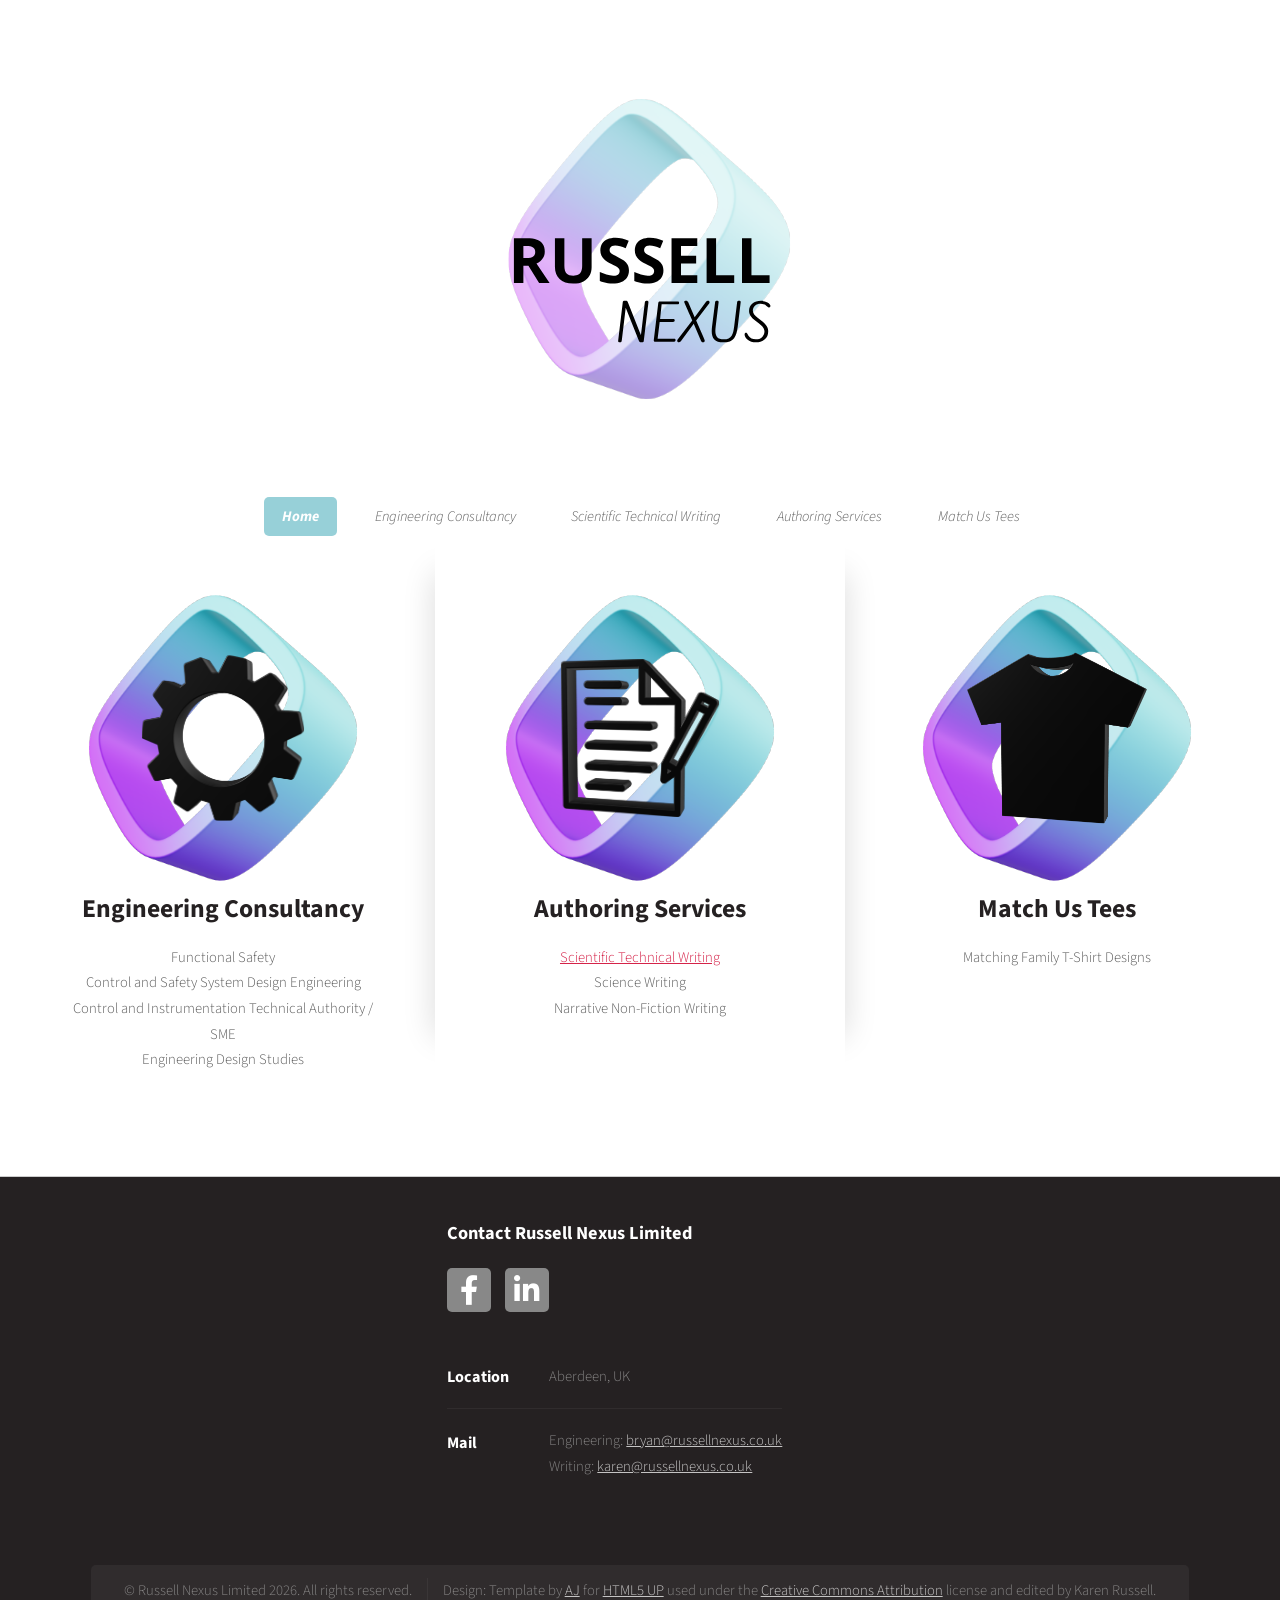
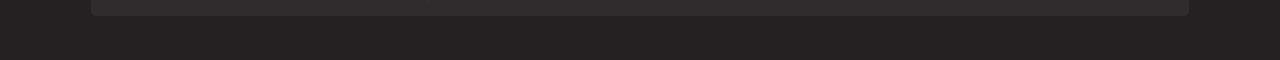
==== commit 97450e93: "Update index.html" ====
--- a/index.html
+++ b/index.html
@@ -11,6 +11,7 @@
 		<meta charset="utf-8" />
 		<meta name="viewport" content="width=device-width, initial-scale=1, user-scalable=no" />
 		<link rel="stylesheet" href="assets/css/main.css" />
+		<meta name="facebook-domain-verification" content="e8v3xyq3ynfvg6y2045ct2qmftus2g" />
 	</head>
 	<body class="homepage is-preload">
 		<div id="page-wrapper">
@@ -66,7 +67,7 @@
 							<div class="row">
 								<div class="col-4 col-12-medium">
 									<section class="first">
-										<a><img href="engineering.html" src="images/eng.svg" width="300" height="300" style="max-width: 100%; height: auto;"></a>
+										<a href="engineering.html"><img src="images/eng.svg" width="300" height="300" style="max-width: 100%; height: auto;"></a>
 										<header>
 											<h2>Engineering Consultancy</h2>
 										</header>
@@ -79,11 +80,11 @@
 								</div>
 								<div class="col-4 col-12-medium">
 									<section class="middle">
-										<a><img href="authoring.html" src="images/auth.svg" width="300" height="300" style="max-width: 100%; height: auto;"></a>
+										<a href="authoring.html"><img src="images/auth.svg" width="300" height="300" style="max-width: 100%; height: auto;"></a>
 										<header>
 											<h2>Authoring Services</h2>
 										</header>
-										<p>Scientific Technical Writing<br>
+										<p><a href="techwriting.html">Scientific Technical Writing</a><br>
 											Science Writing<br>
 											Narrative Non-Fiction Writing
 										</p>
@@ -91,7 +92,7 @@
 								</div>
 								<div class="col-4 col-12-medium">
 									<section class="last">
-										<a><img href="matchustees.html" src="images/tee.svg" width="300" height="300" style="max-width: 100%; height: auto;"></a>
+										<a href="matchustees.html"><img src="images/tee.svg" width="300" height="300" style="max-width: 100%; height: auto;"></a>
 										<header>
 											<h2>Match Us Tees</h2>
 										</header>
@@ -321,7 +322,7 @@
 									</header>
 									<ul class="social">
 										<li><a class="icon brands fa-facebook-f" href="#"><span class="label">Facebook</span></a></li>
-										<li><a class="icon brands fa-linkedin-in" href="#"><span class="label">LinkedIn</span></a></li>
+										<li><a class="icon brands fa-linkedin-in" href="https://www.linkedin.com/company/russell-nexus/"><span class="label">LinkedIn</span></a></li>
 									</ul>
 									<ul class="contact">
 										<li>
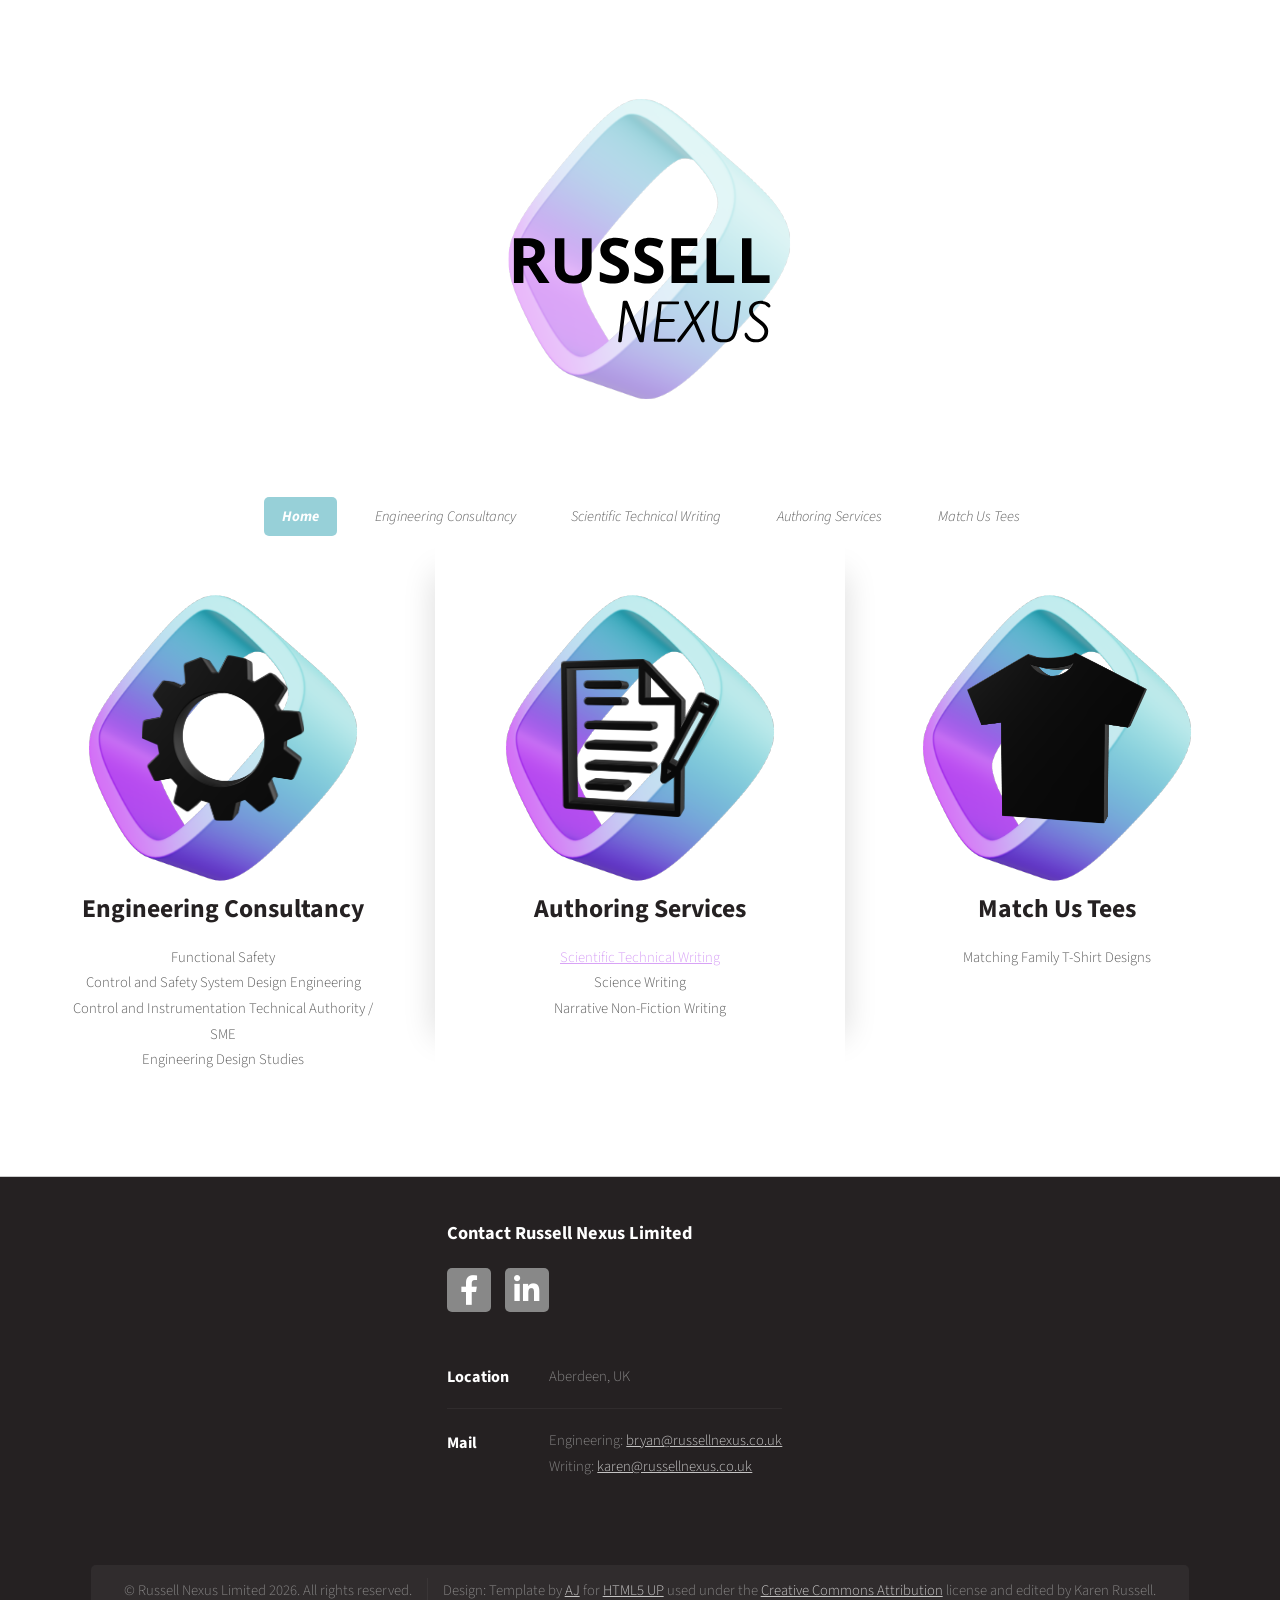
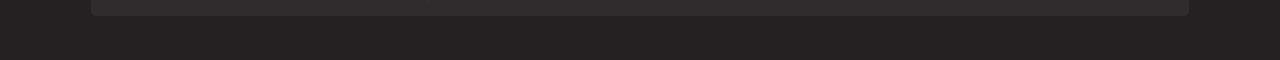
==== commit a27272f2: "14:30 30th Aug Adding google tags" ====
--- a/index.html
+++ b/index.html
@@ -13,6 +13,15 @@
 		<link rel="stylesheet" href="assets/css/main.css" />
 		<meta name="facebook-domain-verification" content="e8v3xyq3ynfvg6y2045ct2qmftus2g" />
 	</head>
+	<!-- Google tag (gtag.js) -->
+<script async src="https://www.googletagmanager.com/gtag/js?id=G-YDYDZHFS3R"></script>
+<script>
+  window.dataLayer = window.dataLayer || [];
+  function gtag(){dataLayer.push(arguments);}
+  gtag('js', new Date());
+
+  gtag('config', 'G-YDYDZHFS3R');
+</script>
 	<body class="homepage is-preload">
 		<div id="page-wrapper">
 
--- a/assets/css/main.css
+++ b/assets/css/main.css
@@ -152,7 +152,7 @@
 	}
 
 	a {
-		color: #d52349;
+		color: #d8A3F6;
 		text-decoration: underline;
 	}
 
@@ -1614,7 +1614,7 @@
 		cursor: pointer;
 		border: 0;
 		border-radius: 5px;
-		background: #d52349;
+		background: #d8A3F6;
 		color: #fff !important;
 		font-weight: 700;
 		outline: 0;
@@ -1632,7 +1632,7 @@
 		input[type="reset"]:hover,
 		button:hover,
 		.button:hover {
-			background: #e53359;
+			background: #d8A3F6;
 		}
 
 		input[type="button"]:active,
@@ -1640,7 +1640,7 @@
 		input[type="reset"]:active,
 		button:active,
 		.button:active {
-			background: #c51349;
+			background: #d8A3F6;
 		}
 
 		input[type="button"].alt,
@@ -1828,7 +1828,7 @@
 			position: absolute;
 			left: 0;
 			top: 1.3em;
-			background-color: #d52349;
+			background-color: #d8A3F6;
 			height: 3.5em;
 			text-align: center;
 			color: #fff;
@@ -1843,7 +1843,7 @@
 				position: absolute;
 				bottom: 0;
 				right: -1.2em;
-				border-left: solid 1.25em #d52349;
+				border-left: solid 1.25em #d8A3F6;
 				border-top: solid 1.8em transparent;
 				border-bottom: solid 1.8em transparent;
 			}
@@ -2015,7 +2015,7 @@
 		.icon.featured {
 			position: relative;
 			display: inline-block;
-			background-color: #d52349;
+			background-color: #d8A3F6;
 			width: 9em;
 			padding: 1.75em 0 0.75em 0;
 			border-top-left-radius: 5px;
@@ -2035,7 +2035,7 @@
 				position: absolute;
 				bottom: -1.95em;
 				left: 0;
-				border-top: solid 2em #d52349;
+				border-top: solid 2em #d8A3F6;
 				border-left: solid 4.5em transparent;
 				border-right: solid 4.5em transparent;
 			}
@@ -2198,7 +2198,7 @@
 			}
 
 			#banner header p {
-				color: #d52349;
+				color: #d8A3F6;
 				padding: 0;
 				font-style: normal;
 				margin: 0;
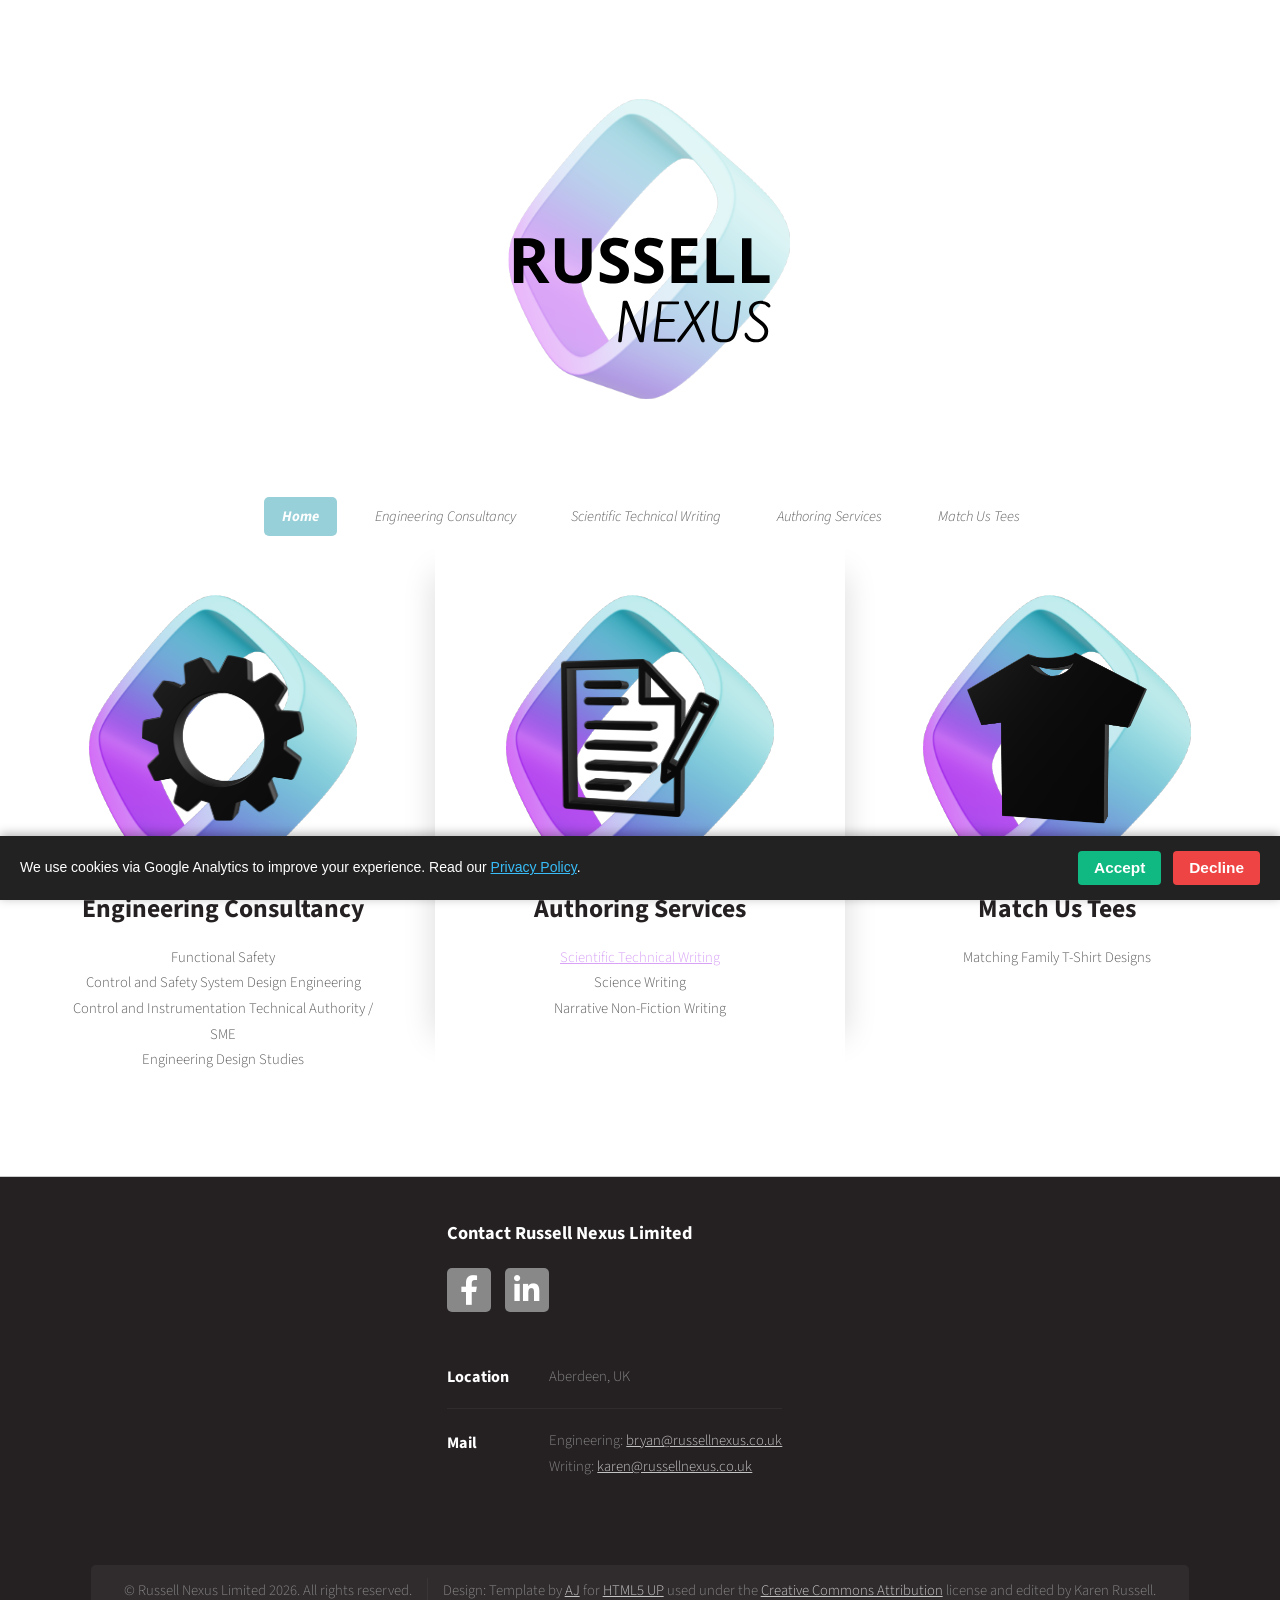
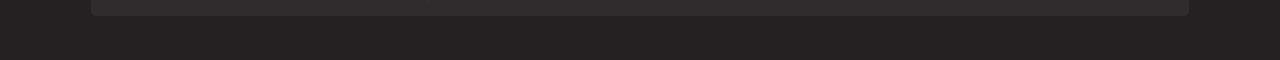
==== commit cbeae216: "11am 1st Sep" ====
--- a/index.html
+++ b/index.html
@@ -5,6 +5,9 @@
 	Free for personal and commercial use under the CCA 3.0 license (html5up.net/license)
 -->
 <html>
+	
+
+
 	<head>
 		<title>RUSSELL NEXUS</title>
 		<link rel="icon" type="image/svg" href="/images/RussellNexusLogo-SVG.svg">
@@ -12,16 +15,117 @@
 		<meta name="viewport" content="width=device-width, initial-scale=1, user-scalable=no" />
 		<link rel="stylesheet" href="assets/css/main.css" />
 		<meta name="facebook-domain-verification" content="e8v3xyq3ynfvg6y2045ct2qmftus2g" />
-	</head>
-	<!-- Google tag (gtag.js) -->
-<script async src="https://www.googletagmanager.com/gtag/js?id=G-YDYDZHFS3R"></script>
+
+
+
+		<!-- 1. Google Analytics 4 (GA4) Tag (Modified for Cookie Consent) -->
+<script async src="https://googletagmanager.com"></script>
 <script>
   window.dataLayer = window.dataLayer || [];
   function gtag(){dataLayer.push(arguments);}
+
+  // Step A: Set default state to DENIED (GDPR Compliant)
+  gtag('consent', 'default', {
+    'analytics_storage': 'denied',
+    'ad_storage': 'denied',
+    'wait_for_update': 500
+  });
+
   gtag('js', new Date());
-
   gtag('config', 'G-YDYDZHFS3R');
 </script>
+
+<!-- 2. Simple Cookie Consent Banner Interface -->
+<div id="cookie-banner" style="
+  position: fixed;
+  bottom: 0;
+  left: 0;
+  width: 100%;
+  background-color: #222222;
+  color: #ffffff;
+  padding: 15px 20px;
+  box-sizing: border-box;
+  font-family: Arial, sans-serif;
+  font-size: 14px;
+  z-index: 99999;
+  display: none;
+  justify-content: space-between;
+  align-items: center;
+  box-shadow: 0 -2px 10px rgba(0,0,0,0.3);
+">
+  <span style="margin-right: 15px;">
+    We use cookies via Google Analytics to improve your experience. Read our 
+    <a href="/privacy.html" style="color: #38bdf8; text-decoration: underline;">Privacy Policy</a>.
+  </span>
+  <div>
+    <button id="btn-accept" style="
+      background-color: #10b981;
+      color: white;
+      border: none;
+      padding: 8px 16px;
+      margin-right: 8px;
+      cursor: pointer;
+      border-radius: 4px;
+      font-weight: bold;
+    ">Accept</button>
+    <button id="btn-decline" style="
+      background-color: #ef4444;
+      color: white;
+      border: none;
+      padding: 8px 16px;
+      cursor: pointer;
+      border-radius: 4px;
+      font-weight: bold;
+    ">Decline</button>
+  </div>
+</div>
+
+<!-- 3. Cookie Banner Logic Script -->
+<script>
+  document.addEventListener("DOMContentLoaded", function() {
+    var banner = document.getElementById('cookie-banner');
+    var acceptBtn = document.getElementById('btn-accept');
+    var declineBtn = document.getElementById('btn-decline');
+
+    // Check if user has already made a choice
+    var cookieChoice = localStorage.getItem('cookieConsent');
+
+    if (!cookieChoice) {
+      // Show the banner if no choice exists
+      banner.style.display = 'flex';
+    } else if (cookieChoice === 'granted') {
+      // If previously accepted, unlock Google Analytics tracking
+      updateConsent(true);
+    }
+
+    // Handle "Accept" click
+    acceptBtn.addEventListener('click', function() {
+      localStorage.setItem('cookieConsent', 'granted');
+      updateConsent(true);
+      banner.style.display = 'none';
+    });
+
+    // Handle "Decline" click
+    declineBtn.addEventListener('click', function() {
+      localStorage.setItem('cookieConsent', 'denied');
+      updateConsent(false);
+      banner.style.display = 'none';
+    });
+
+    // Function to inform Google Analytics of the user's permission
+    function updateConsent(isGranted) {
+      gtag('consent', 'update', {
+        'analytics_storage': isGranted ? 'granted' : 'denied'
+      });
+    }
+  });
+</script>
+
+	</head>
+
+
+
+
 	<body class="homepage is-preload">
 		<div id="page-wrapper">
 
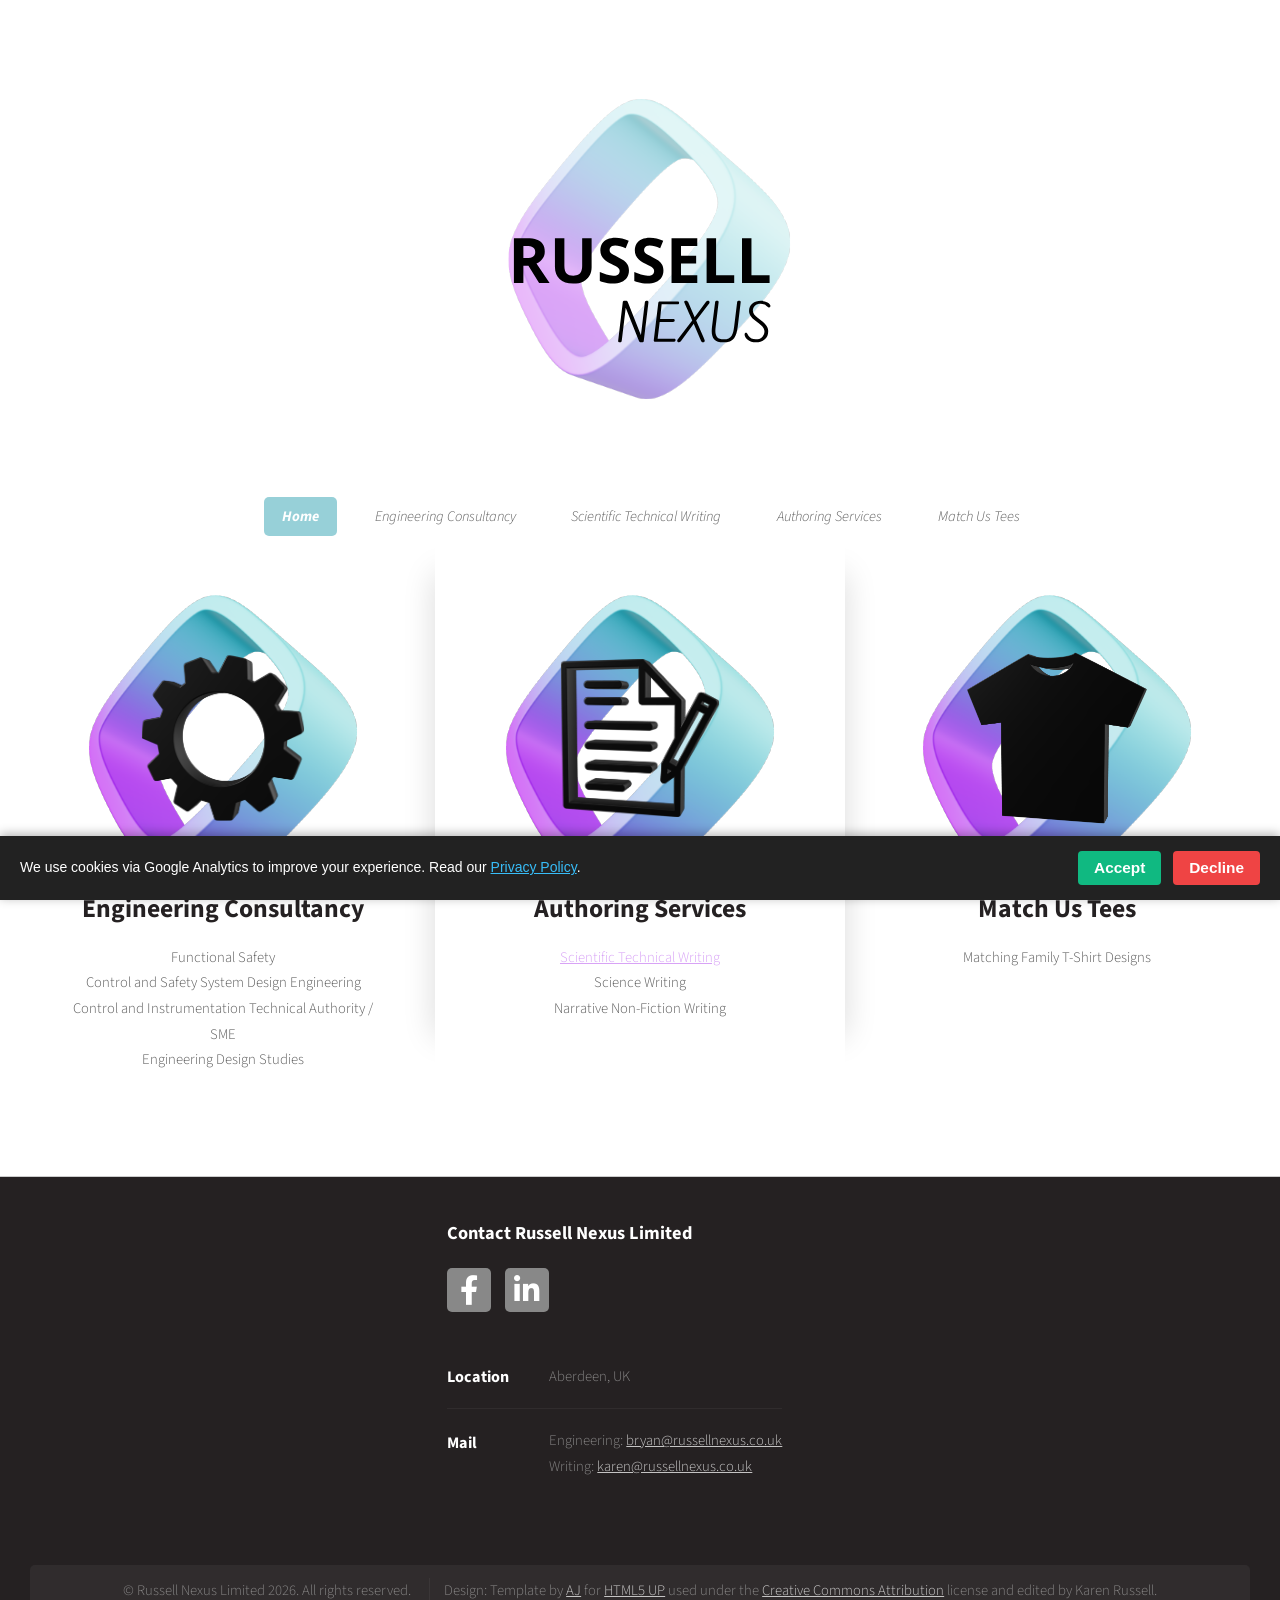
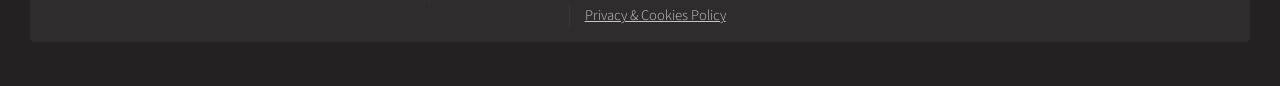
==== commit 51f79652: "Update index.html" ====
--- a/index.html
+++ b/index.html
@@ -461,9 +461,11 @@
 								<!-- Copyright -->
 									<div id="copyright">
 										<ul class="links">
-											<li>&copy; Russell Nexus Limited 2026. All rights reserved.</li><li>Design: Template by
+											<li>&copy; Russell Nexus Limited 2026. All rights reserved.</li>
+											<li>Design: Template by
 												<a href="http://twitter.com/ajlkn">AJ</a> for <a href="http://html5up.net/">HTML5 UP</a> used under
 												the <a href="http://html5up.net/license/">Creative Commons Attribution</a> license and edited by Karen Russell.</a></li>
+											<li><a href="privacy.html">Privacy & Cookies Policy</a></li>
 										</ul>
 									</div>
 
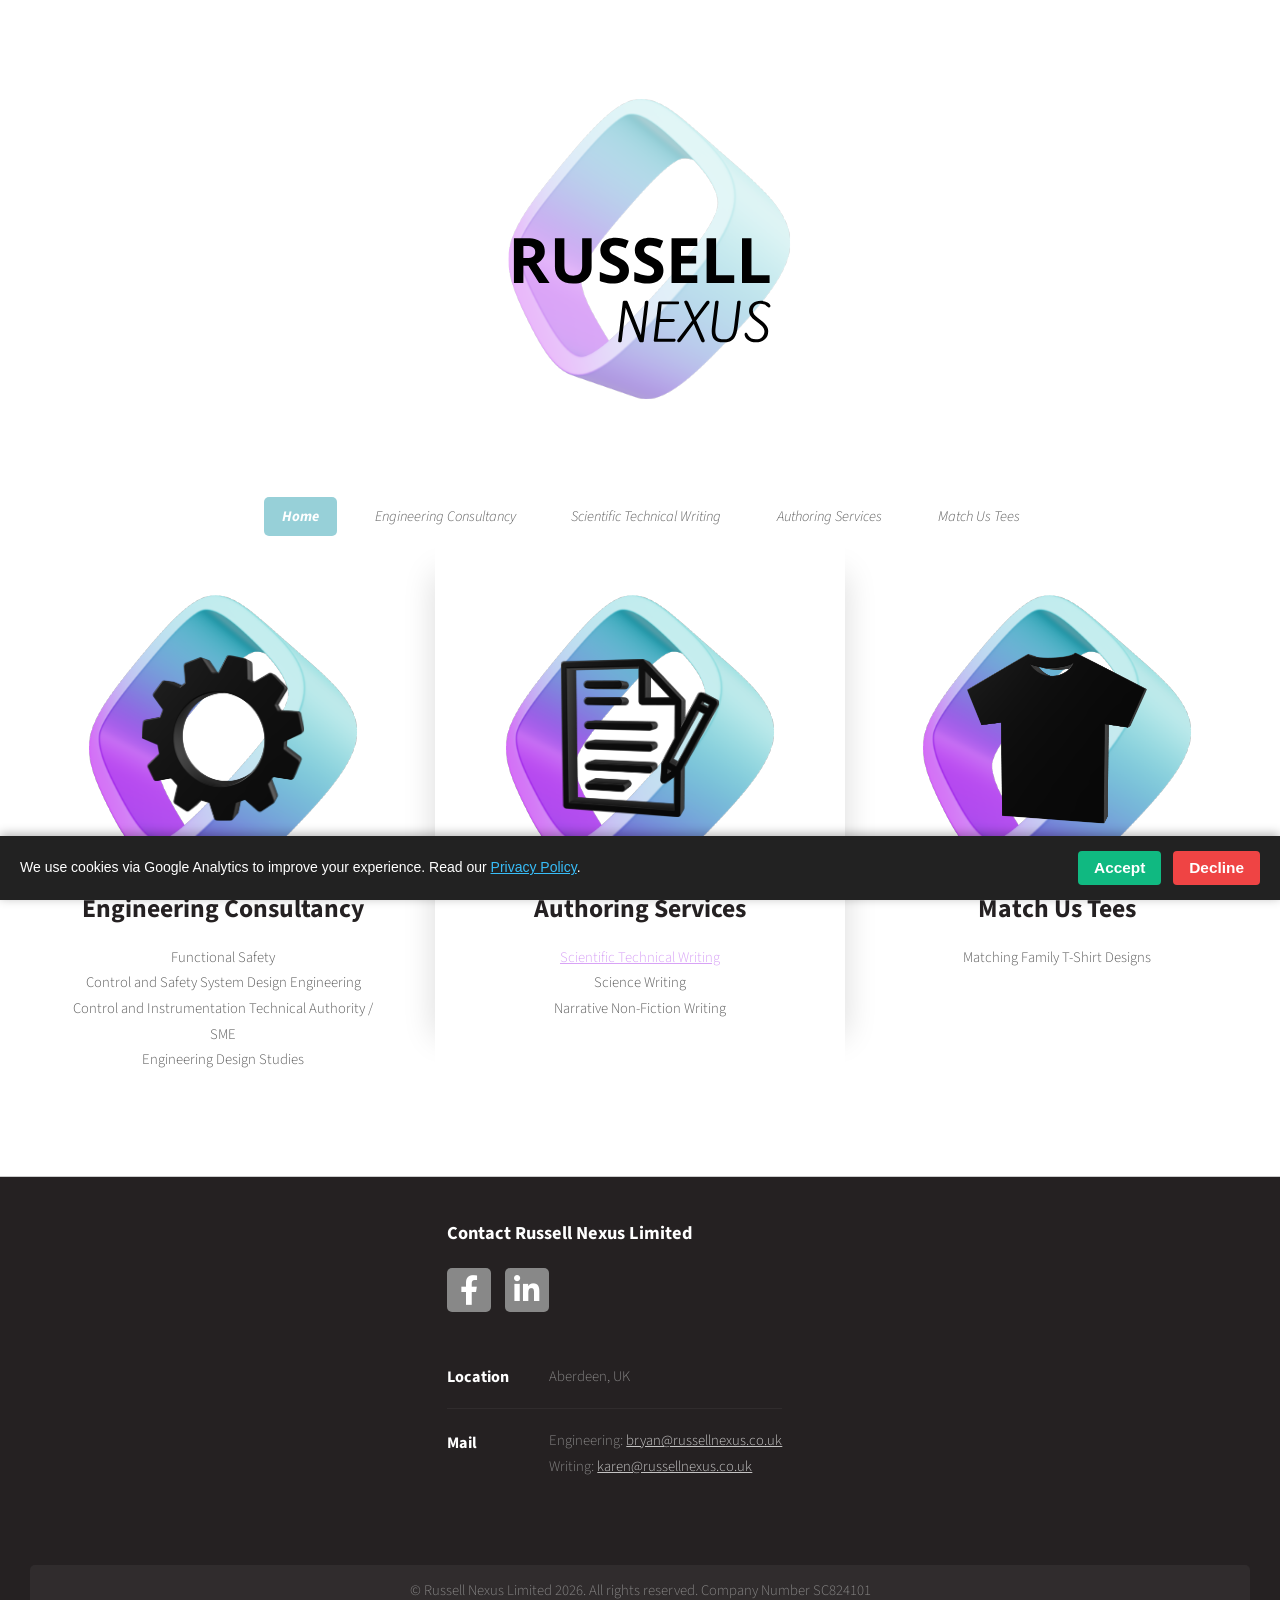
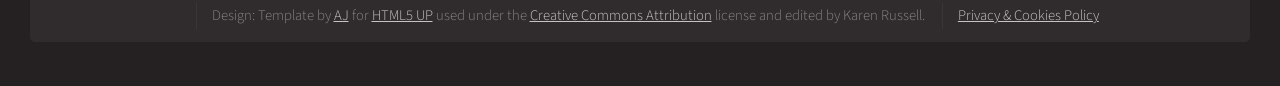
==== commit e7b692bd: "added company no" ====
--- a/index.html
+++ b/index.html
@@ -461,7 +461,7 @@
 								<!-- Copyright -->
 									<div id="copyright">
 										<ul class="links">
-											<li>&copy; Russell Nexus Limited 2026. All rights reserved.</li>
+											<li>&copy; Russell Nexus Limited 2026. All rights reserved. Company Number SC824101</li>
 											<li>Design: Template by
 												<a href="http://twitter.com/ajlkn">AJ</a> for <a href="http://html5up.net/">HTML5 UP</a> used under
 												the <a href="http://html5up.net/license/">Creative Commons Attribution</a> license and edited by Karen Russell.</a></li>
